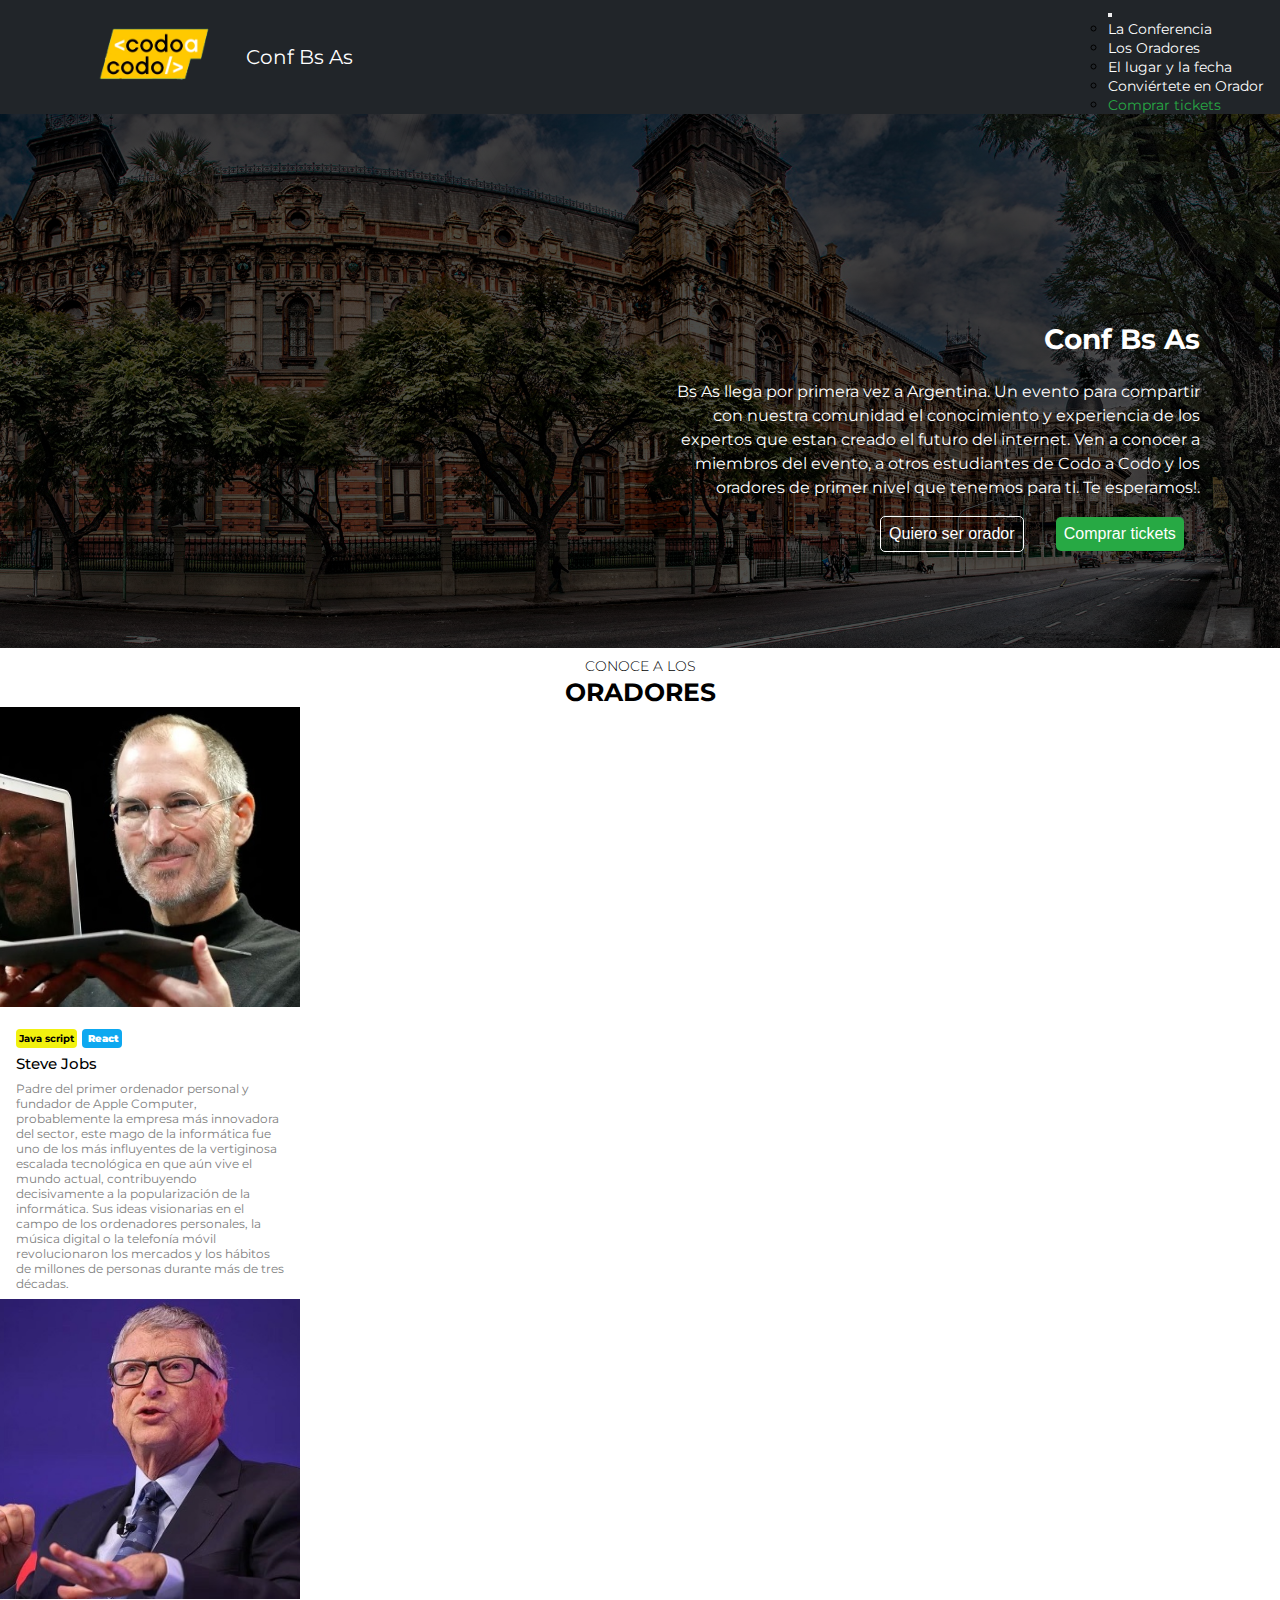
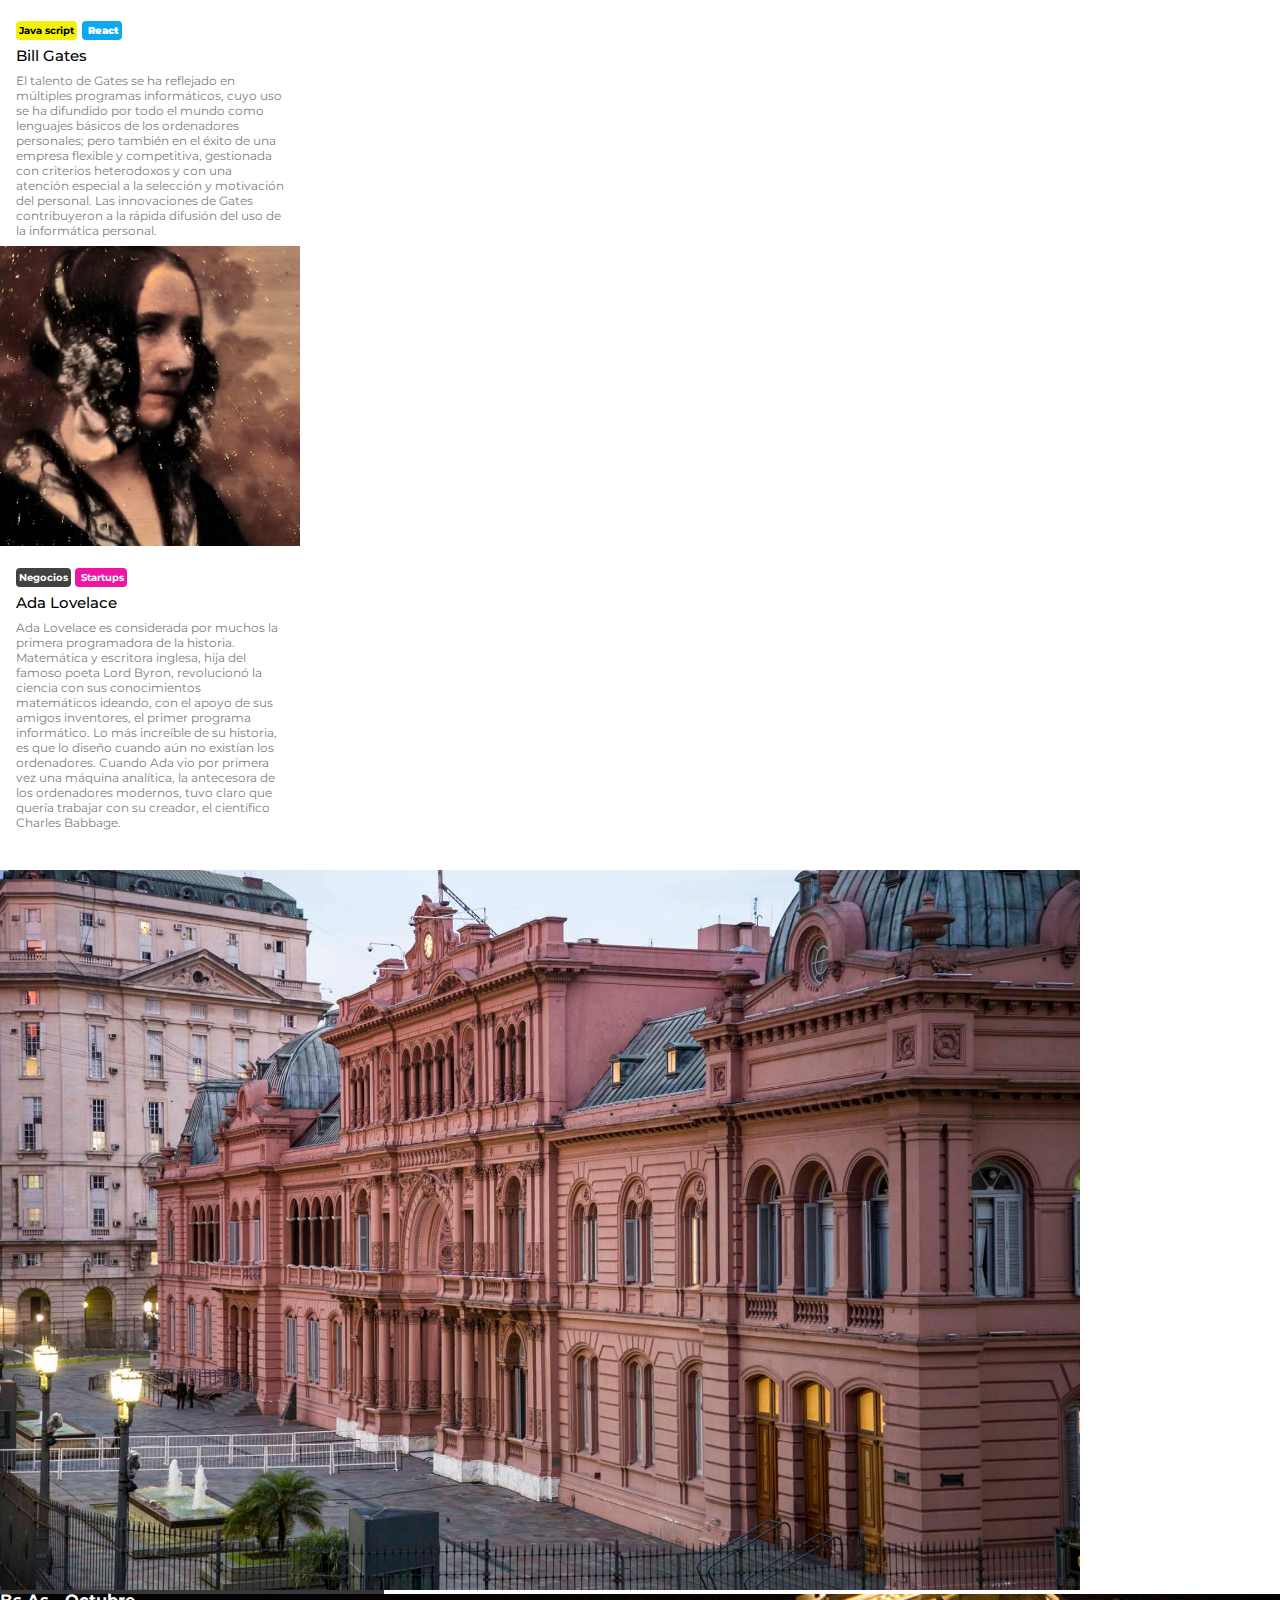
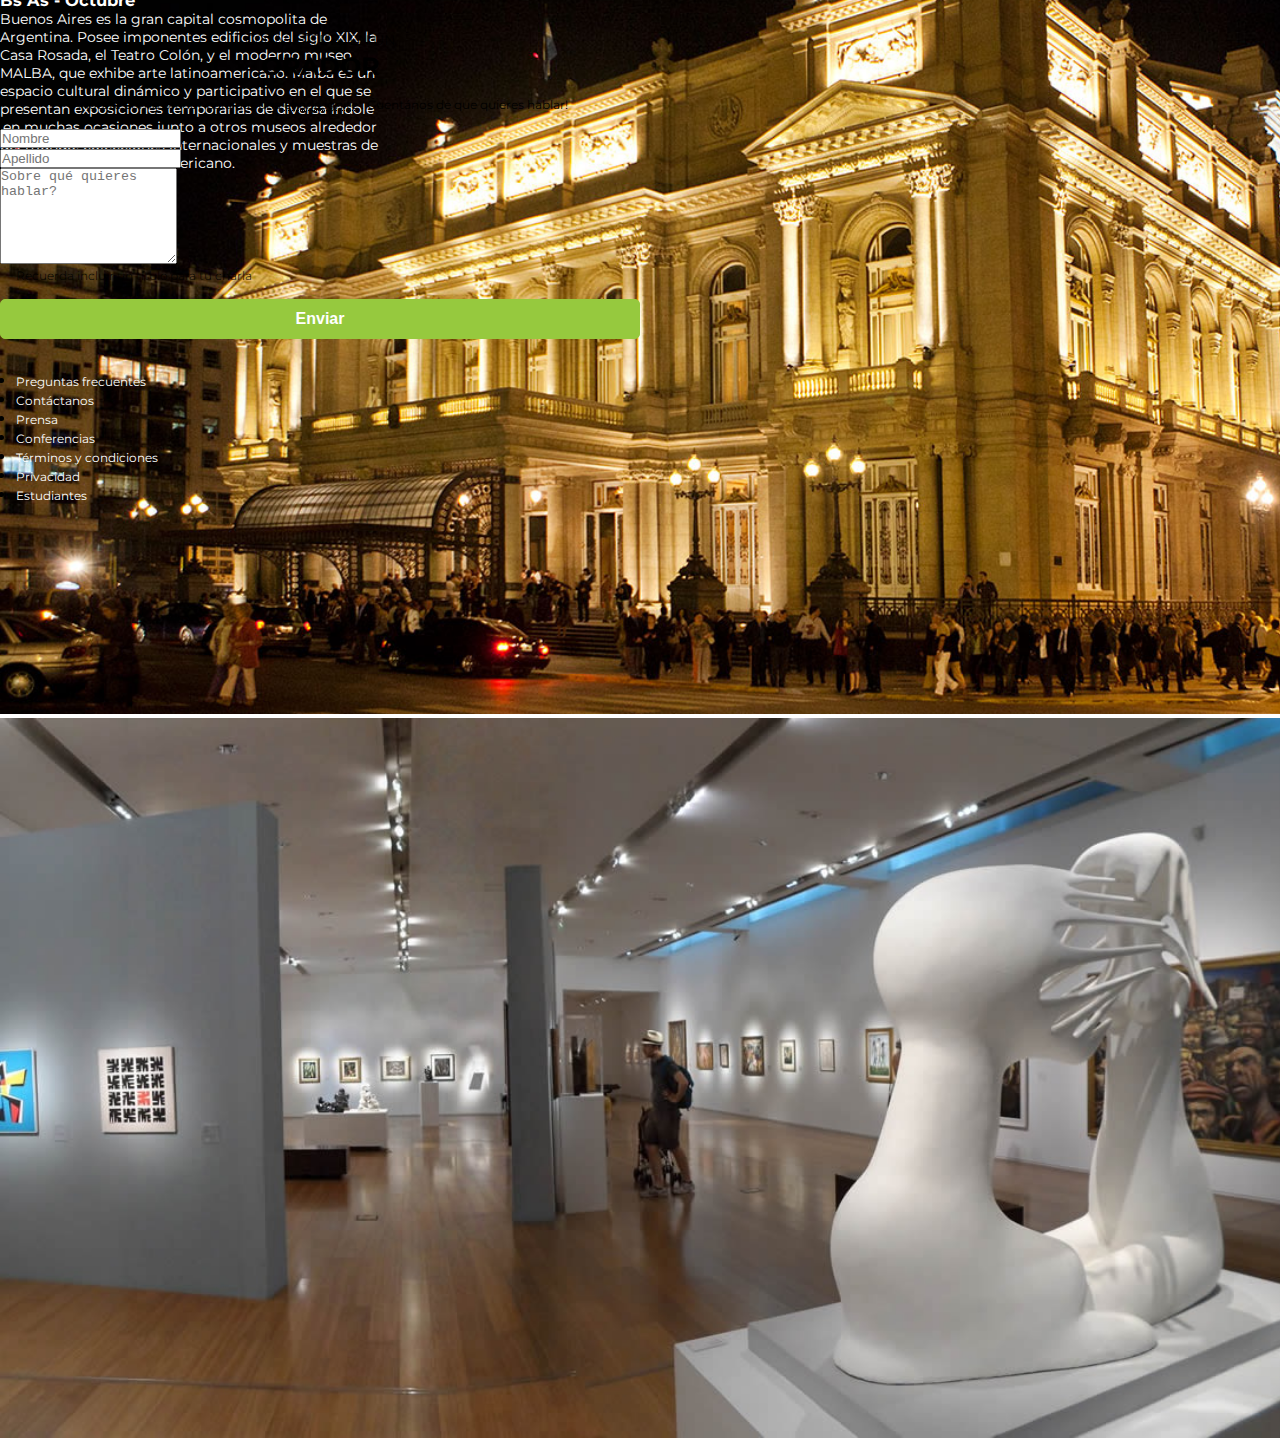
==== index.html @ 4973f59b "version 1 de proyecto java con bootstrap" ====
<!DOCTYPE html>
<html lang="en">

<head>
    <!--Este es el archivo que veo -->
    <meta charset="UTF-8">
    <meta http-equiv="X-UA-Compatible" content="IE=edge">
    <meta name="viewport" content="width=device-width, initial-scale=1.0">

    <link rel="icon" type="image/png" sizes="16x16" href="favicon.ico">
    <meta name="msapplication-TileColor" content="#ffffff">
    <meta name="theme-color" content="#ffffff">
    <link href="https://cdn.jsdelivr.net/npm/bootstrap@5.0.2/dist/css/bootstrap.min.css" rel="stylesheet"
        integrity="sha384-EVSTQN3/azprG1Anm3QDgpJLIm9Nao0Yz1ztcQTwFspd3yD65VohhpuuCOmLASjC" crossorigin="anonymous">

    <link rel="stylesheet" href="./css/estilos.css">
    <title>Document</title>
</head>

<body>
    <header class="header">
        <div class="cajaHeader">

            <div class="contenedorLogo">
                <a href="#"><img src="./assets/img/codoacodo.png" alt="logo"></a>
                <h2>Conf Bs As</h2>

            </div>
            
            <nav class="navbar navbar-expand-xl navbar-dark bg-dark mr-5 px-3">      
                <div class="container-fluid ">
            
                  <button class="navbar-toggler" type="button" data-bs-toggle="collapse" data-bs-target="#navbarSupportedContent" aria-controls="navbarSupportedContent" aria-expanded="false" aria-label="Toggle navigation">
                 <span class="navbar-toggler-icon"></span>
                  </button>
                  <div class="collapse navbar-collapse" id="navbarSupportedContent">
                    <!--<ul class="navbar-nav ms-auto mb-2 mb-lg-0">  --> 
              <ul class="navbar-nav  ms-auto">
                <ul class="navbar-nav ">
                  <li class="nav-item">
                    <a class="linkNav" href="#laConferencia">La Conferencia</a>
                  </li>
                  <li class="nav-item">
                    <a class="linkNav" href="#losOradores">Los Oradores</a>
                  </li>
                  <li class="nav-item">
                    <a class="linkNav" href="#lugarYfecha">El lugar y la fecha</a>
                  </li>
                  <li class="nav-item">
                    <a class="linkNav" href="#convierteteEnOrador">Conviértete en Orador</a>
                  </li>
                  <li class="nav-item ">
                    <a class="linkNavVerde " href="./pages/comprar_tickets.html">Comprar tickets</a>
                  </li>
                </ul>
               
            </div>
          </div>
          </nav>
        </div>

            
           
         
            <!--seccion la conferencia------------------------------------------------->
            <section id="laConferencia" class="laConfe">

                <div class="confeBsAs">

                    <h1>Conf Bs As</h1>

                    <p>Bs As llega por primera vez a Argentina. Un evento para compartir con
                        nuestra comunidad el conocimiento y experiencia de los expertos que estan creado el futuro del
                        internet. Ven a conocer a miembros del evento, a otros estudiantes de Codo a Codo y los oradores
                        de
                        primer nivel que tenemos para ti. Te esperamos!.</p>
                    <div class="confeBsAsBotones">
                        <a href="#convierteteEnOrador" class="btnOrador">Quiero ser orador</a>
                        <a href="./pages/comprar_tickets.html" class="btnTickets">Comprar tickets</a>
                    </div>

                </div>


            </section>
            <!--fin seccion la conferencia-->
    </header>
    <!--fin de la cabecera de la pagina-->

    <main>

        <!--Aca van las cards de cada orador con descripcion de cada uno-->
        <section id="losOradores" class="Oradores container">

            <h2><span class="h2conoce">CONOCE A LOS </span><br><span class="h2oradores">ORADORES</span></h2>


            <div class="contenedorGrid row justify-content-center">

                <div class="gridCard col-xl-4 col-sm-12">


                    <div class="card w-100 h-100">
                        <img src="./assets/img/steverecortado.jpg" class="card-img-top w-auto" alt="foto Steve Jobs">
                        <div class="card-body">
                            <h4><span class="java">Java script</span><span class="react"> React</span></h4>
                            <h5>Steve Jobs</h5>
                            <p>
                                Padre del primer ordenador personal y fundador de Apple Computer, probablemente la
                                empresa más
                                innovadora del sector, este mago de la informática fue uno de los más influyentes de la
                                vertiginosa escalada tecnológica en que aún vive el mundo actual, contribuyendo
                                decisivamente a
                                la popularización de la informática. Sus ideas visionarias en el campo de los
                                ordenadores
                                personales, la música digital o la telefonía móvil revolucionaron los mercados y los
                                hábitos de
                                millones de personas durante más de tres décadas.
                            </p>


                        </div>
                    </div>



                </div>


                <div class="gridCard col-xl-4 col-sm-12">

                    <div class="card w-100 h-100">
                        <img src="./assets/img/billrecortado.jpg" class="card-img-top w-auto" alt="Foto Bill Gates">
                        <div class="card-body">
                            <h4><span class="java">Java script</span><span class="react"> React</span></h4>

                            <h5>Bill Gates</h5>
                            <p>El talento de Gates se ha reflejado en múltiples programas informáticos, cuyo uso se ha
                                difundido
                                por todo el mundo como lenguajes básicos de los ordenadores personales; pero también en
                                el éxito
                                de una empresa flexible y competitiva, gestionada con criterios heterodoxos y con una
                                atención
                                especial a la selección y motivación del personal. Las innovaciones de Gates
                                contribuyeron a la
                                rápida difusión del uso de la informática personal.</p>

                        </div>
                    </div>
                </div>

                <div class="gridCard col-xl-4 col-sm-12">
                    <div class="card w-100 h-100">
                        <img src="./assets/img/adarecortada.jpg" class="card-img-top w-auto" alt="foto de Ada Lovelace">
                        <div class="card-body">
                            <h4><span class="negocios">Negocios</span><span class="start"> Startups</span></h4>
                            <h5>Ada Lovelace</h5>
                            <p>Ada Lovelace es considerada por muchos la primera programadora de la historia. Matemática
                                y
                                escritora inglesa, hija del famoso poeta Lord Byron, revolucionó la ciencia con sus
                                conocimientos matemáticos ideando, con el apoyo de sus amigos inventores, el primer
                                programa
                                informático. Lo más increíble de su historia, es que lo diseño cuando aún no existían
                                los
                                ordenadores.
                                Cuando Ada vio por primera vez una máquina analítica, la antecesora de los ordenadores
                                modernos,
                                tuvo claro que quería trabajar con su creador, el científico Charles Babbage.</p>
                        </div>
                    </div>
                </div>



            </div>

        </section>
        <!--Aca imagen y texto a la derecha-->

        <section id="lugarYfecha" class="lugarYfecha container-fluid">

            <div class="row">

                <div class="col-sm-12 col-xl-6 columnaIzquierda">
                  
                    <div id="carouselExampleSlidesOnly" class="carousel slide" data-bs-ride="carousel">
                        <div class="carousel-inner">
                          <div class="carousel-item active">
                            <img src="/assets/img/casarosada.jpg" class="d-block w-100" alt="...">
                          </div>
                          <div class="carousel-item">
                            <img src="/assets/img/teatrocolon.jpg" class="d-block w-100" alt="...">
                          </div>
                          <div class="carousel-item">
                            <img src="/assets/img/malbarecortado.jpg" class="d-block w-100" alt="...">
                          </div>
                        </div>
                      </div>
                  
                  
                  
                  
                  
                  
                  
                  
                  
                  
                  
                  
                  
                  
                  
                  
                  
                  
                    <!--aca va la imagen en el css-->
                </div>
                <div class="col-sm-12 col-xl-6  columnaDerecha">
                    <h3> Bs As - Octubre</h3>

                    <p>Buenos Aires es la gran capital cosmopolita de Argentina. Posee imponentes edificios del siglo
                        XIX, la Casa Rosada, el Teatro Colón, y el moderno museo MALBA, que exhibe arte latinoamericano.
                        Malba es un
                        espacio cultural dinámico y participativo en el que se presentan exposiciones temporarias de
                        diversa índole ,en muchas ocasiones junto a otros museos alrededor del mundo, colecciones
                        internacionales y muestras de arte argentino y latinoamericano.
                    </p>
                    <a href="" class="btnconoceMas">Conoce más</a>
                </div>

            </div>
        </section>

        <!--seccion de formulario para completar-->
        <section id="convierteteEnOrador" class="formulario1 container">

            <h2><span class="h2conoce">CONVIERTETE EN UN </span> <br><span class="h2oradores"> ORADOR</span></h2>
            <p class="formPrf">Anótate como orador para dar una <span class="dots">charla ignite</span> . Cuentános de
                que quieres hablar!</p>
            <form action="" autocomplete="on">
                <div class="row g-3">
                    <div class="col-md-6 col-12">
                        <input type="text" class="form-control" placeholder="Nombre" required>
                    </div>
                    <div class="col">
                        <input type="text" class="form-control" placeholder="Apellido" required>
                    </div>
                </div>

                <textarea name="" id="" class="textArea form-control col-12 mt-1"
                    placeholder="Sobre qué quieres hablar?" required></textarea>
                </div>



                <p class="pCharla">Recuerda incluir un título para tu charla</p>

                <input type="submit" class="btnVerde" value="Enviar">

            </form>

        </section>
    </main>
    <!------------- footer con bootstrap ok controlado-->


    <footer>
        <nav class="navFooter container-fluid">
            <ul class="row list-unstyled align-items-center mx-auto ">

                <li class="col-sm-12 col-xl-2 d-block"><a class="linkNavFooter" href="">Preguntas frecuentes</a></li>
                <li class="col-sm-12 col-xl-2"><a class="linkNavFooter" href="">Contáctanos</a></li>
                <li class="col-sm-12 col-xl-1"><a class="linkNavFooter" href="">Prensa</a></li>
                <li class="col-sm-12 col-xl-2"><a class="linkNavFooter" href="">Conferencias</a></li>
                <li class="col-sm-12 col-xl-2 d-block"><a class="linkNavFooter " href="">Términos y condiciones</a></li>
                <li class="col-sm-12 col-xl-2"><a class="linkNavFooter" href="">Privacidad</a></li>
                <li class="col-sm-12 col-xl-1"><a class="linkNavFooter" href="">Estudiantes</a></li>

            </ul>

        </nav>
    </footer>
    <!---------------fin footer con bootstrap -->

    <script src="https://cdn.jsdelivr.net/npm/bootstrap@5.0.2/dist/js/bootstrap.bundle.min.js"
        integrity="sha384-MrcW6ZMFYlzcLA8Nl+NtUVF0sA7MsXsP1UyJoMp4YLEuNSfAP+JcXn/tWtIaxVXM" crossorigin="anonymous">
    </script>

</body>

</html>
---- css/estilos.css ----
/*este es el ultimo css que esta revisado ok*/


@import url('https://fonts.googleapis.com/css2?family=Alkatra:wght@400;500&family=Nunito:wght@200;300;400;500;700&display=swap');

/*como colocar una fuente descargada*/
@font-face {
  font-family: 'Montserrat';
  src: url("../assets/font/Montserrat-VariableFont_wght.ttf");
}

* {
  margin: 0;
  padding: 0;
  box-sizing: border-box;
}

/*estilo de fonts para todo el boby*/
body {
  font-family: 'Montserrat', sans-serif;

}

/*estilo de font para todos los h*/
h1,
h2,
h3,
h4,
h5,
h6 {
  font-family: 'Montserrat', cursive;
}

/*tamaño para el header  padre de cajaheader y de la section  laConfe*/
.header {
  width: 100%;
  height: 100%;


}

/* Primer hijo de header --> CajaHeader es el padre de contenedorLogo img a  h2 y menu de navegacion*/
.cajaHeader {

  position: sticky;
  /*para que quede fijado en la parte superior de la pantalla*/
  top: 0;
  z-index: 99;
  width: 100%;
  /*su ancho */
  height: 15%;
  /*su alto*/
  background-color: #212529;
  /*
  background-color: rgba(53, 58, 64, 1);*/
  /*su color de fondo*/
  display: flex;
  /*para que sea un contenedor flexible*/
  flex-direction: row;
  /*para que coloque sus hijos en fila*/
  justify-content: space-between;
  /*para que los dos contenedores hijos esten separados entre ellos*/


}

/*Este contenedor es hijo de header y contiene el logo y el h2*/
.contenedorLogo {

  width: 30%;
  /*cocupa el 30% de su padre header en ancho*/
  display: flex;
  /* es un contenedor flexible para contener a sus dos hijos img h2 y es flex row*/
  align-items: center;
  /*para centrar los elementos */
  padding-left: 5rem;
  /*para que tenga un padding izquierdo de 5 rem y no se pegue a la izquierda */
}

.contenedorLogo img {
  width: 150px;
  /*ancho que ocupa el logo*/
  object-fit: cover;
  /*para mantener la imagen proporcionada y que se ajuste sin deformarse*/
}

/* estilado titulo h2 a lado del logo*/
.contenedorLogo h2 {
  font-size: 20px;
  font-weight: 400;
  color: white;
  margin-left: 1rem;

}

/* Navegacion es padre de listaNav*/
.navegacion {
  display: flex;
  /*padre flexible*/
  width: 60%;
  /*ancho que ocupara de header*/


}

/*EStilado para el menu de navegacion*/
.listaNav {
  width: 100%;
  /*ancho que ocupara de su padre navegacion*/
  display: flex;
  /*es un contenedor flexible*/
  align-items: center;
  /*para centrar verticalmente */
  justify-content: space-around;
  /*para espaciar cada <a> */
  list-style: none;
  /*que no tenga estilo cada item */
  padding-right: 5rem;
  /*para tener espacio desde la derecha de la pantalla*/
}

/*estilado para las <a>*/
.linkNav {
  font-size: 14px;
  text-decoration: none;
  color: white;
  margin-right: 1rem;

}

/* a verde del menu de navegacion last-child*/
.linkNavVerde {
  font-size: 14px;
  text-decoration: none;
  color: #27a844;
}


/* Segundo hijo del header--> section laConfe con h1 parrafo y dos botones (quiero ser orador) y comprar tickets*/
.laConfe {
  height: 90%;
  /*para oscurecer la imagen de fondo utilizamos linear-gradient*/
  background-image: linear-gradient(rgba(0, 0, 0, 0.7), rgba(0, 0, 0, 0.7)),
    url("../assets/img/ba1.jpg");
  background-size: cover;
  background-position: center;
  background-repeat: no-repeat;
  display: flex;
  align-items: center;
  justify-content: flex-end;


}


/*confeBsAs padre de confeBsAs parrafoconferencia y bnt orador , comprar tickets*/
.confeBsAs {
  width: 55%;
  height: 100%;
  display: flex;
  flex-direction: column;
  /* para que los hijos se muestren uno debajo del otro(h1,p y botones)*/
  justify-content: flex-end;
  /*para que se justifiquen al extremo derecho del contenedor*/

  color: white;
  padding: 5rem;
  margin-top: 8rem;

}

/*estilado h1 hijo de confeBsAs*/
.confeBsAs h1 {

  text-align: right;
  font-weight: bold;
  font-size: 28px;
  margin-bottom: 1.5rem;

}

/*estilado parrafo hijo de confeBsAs*/
.confeBsAs p {

  font-size: 12px;
  line-height: 1.5;
  text-align: right;
  font-size: 16px;

}

/*caja botones para ayudar a posicionar los 2 botones con flex*/
.confeBsAsBotones {

  display: flex;
  align-items: center;
  justify-content: right;


}

/*estilado boton queres ser orador*/
.btnOrador {
  border: 1px solid white;
  color: white;

  padding: 1.5%;
  background-color: transparent;
  font-family: "Roboto mono", sans-serif;
  text-align: center;
  text-decoration: none;
  border-radius: 5px;
  font-size: 16px;
  margin: 1rem;


}

/*estilado boton comprar ticket*/
.btnTickets {

  padding: 1.5%;
  color: white;
  background-color: #27a944;
  font-family: "Roboto mono", sans-serif;
  text-align: center;
  text-decoration: none;
  border-radius: 5px;
  font-size: 16px;
  margin: 1rem;


}

/* contenedor padre Oradores Secccion de Oradores con las tres cards
    hijos-->  h2 y contenedorGrid  */
.Oradores {
  align-items: center;
  justify-content: center;

}

.Oradores h2 {
  text-align: center;
}

.h2conoce {
  font-size: 14px;
  font-weight: 300;
  color: black;
  text-align: center;

}

.h2oradores {

  font-size: 25px;
  color: black;
  text-align: center;
}

/* estilado para contenedor de las 3 cards */
.contenedorGrid {

  height: auto;
  margin: 0 auto;
  gap: 10px;
  padding-bottom: 2rem;

}

/*estilado para contenedor de de cada card , padre de img h4 h3  java reac negocios startup*/
.gridCard {
  width: 300px;

}

.gridCard img {


  width: 300px;
  height: 300px;

  object-fit: cover;

}

.gridCard h4 {

  margin-top: 1rem;
}

.gridCard h5 {
  font-weight: 500;
  font-size: 15px;
  margin-left: 1rem;
  padding-top: 0.5rem;


}

.gridCard p {
  margin: 0.5rem 1rem;
  color: grey;
  font-size: 12px;


}

/*estilado card titulo java*/

.java {

  font-size: 10px;
  background-color: rgb(241, 241, 15);
  text-align: center;
  border-radius: 4px;
  margin-left: 1rem;
  padding: 1%;

}

/*estilado card titulo React*/
.react {

  font-size: 10px;
  font-weight: bolder;
  color: white;
  background-color: rgb(13, 168, 240);
  text-align: center;
  border-radius: 4px;
  margin-left: 5px;
  padding: 1%;

}

/*estilado card titulo Negocios*/
.negocios {
  font-size: 10px;
  background-color: rgb(66, 66, 63);
  text-align: center;
  color: white;
  border-radius: 4px;
  margin-left: 1rem;
  padding: 1%;

}

/*estilado card titulo Startup*/
.start {
  font-size: 10px;
  background-color: rgb(240, 20, 166);
  text-align: center;
  color: white;
  border-radius: 4px;
  margin-left: 4px;
  padding: 1%;
}


/*ESTILADO CSS BOOSTRAP HECHO EN CLASE*/
/*columna izquierda imagen */

.lugarYfecha {
  width: 100%;
  height: 80vh;
  margin-bottom: 1rem;
}

.columnaIzquierda {
  width: 70%;
  height: 80vh;
  background-color: rgb(55, 55, 59);
}

.carousel-item img {
  height: 80vh;
  object-fit: cover;
}

/*columna derecha titulo parrafo y boton conoce mas*/
.columnaDerecha {
  width:30% ;
  height: 80vh;
  background-color: rgb(55, 55, 59);
  color: white;
  font-size: 14px;

}

.btnconoceMas {
  border: 0.5px solid white;
  padding: 1%;
  background-color: transparent;
  font-family: "Roboto mono", sans-serif;
  color: white;
  text-align: right;
  text-decoration: none;
  border-radius: 5px;
  font-size: 14px;
  margin-top: 1rem;
  margin-bottom: 1rem;

}

/*-------------------------Estilado seccion formulario de inscripcion para ser Orador*/
.formulario1 {
  width: 50%;
  height: auto;




}

.formulario1 h2 {
  /*estilo  para el titulo h2*/
  margin-top: 2rem;
  text-align: center;
}

.formPrf {
  /*clase del titulo*/
  margin-top: 1rem;
  margin-bottom: 1rem;
  text-align: center;
  font-size: 12px;
}

.dots {
  /*clase para los puntos */
  text-decoration: underline;
  text-decoration-style: dotted;
}

.textArea {
  height: 6rem;

}




.pCharla {
  font-size: 12px;
  font-weight: 300;
  text-align: left;
  margin-left: 1rem;
  margin-bottom: 1rem;
}

.btnVerde {
  width: 100%;
  height: 2.5rem;
  background-color: #96C93E;
  border: 1px solid #96C93E;
  border-radius: 5px;
  padding: 10px;
  color: white;
  border-radius: 5px;
  font-weight: bold;
  font-size: 1rem;
  cursor: pointer;
  margin-bottom: 1rem;

}


/*-----------------Estilados para footer ------------*************/
.navFooter {

  background: linear-gradient(to right, #1d3947, #1d4962, #1e5372);
  width: 100%;
  padding: 1rem;

}

.navFooter ul {
  width: 60%;
}

.linkNavFooter {
  text-decoration: none;
  color: white;
   font-size: 12px;

}


/*----------------------------FIN CSS PARA DESKTOP-----------------------------*/

/*------------------------------- Estilado pantallas menor a 319px NO MUESTRA NADA*/
@media screen and (max-width:319px) {
  * {
    display: none;
  }
}



/*--------------- ESTILADOS PARA CELULARES  hasta 768px---------------------*/

@media screen and (min-width:320px) and (max-width:768px) {


  .cajaHeader {
    position: unset;
    height: 3%;
    display: flex;
    flex-direction: column;
    justify-content: center;

  }

  .contenedorLogo {

    width: 100%;
    /*
    padding: 2rem;*/
    padding:0;
    margin:0;
    align-items: center;
    justify-content: center;
    /*border-bottom: 2px solid white;*/

  }

  .contenedorLogo h2 {
    margin: 0;
    padding: 0;

  }

  .laConfe {
    max-width: 100%;
    height: 100vh;
    background-size: cover;
    /*para oscurecer la imagen de fondo utilizamos linear-gradient*/
    background-image: linear-gradient(rgba(0, 0, 0, 0.6), rgba(0, 0, 0, 0.4)),
      url("../assets/img/puentedelamujer.jpg");
    border-top: 1px solid white;
    display: flex;
    justify-content: center;
    align-items: center;
  }


  .confeBsAs {
    width: 90%;
    margin: 0;
    display: flex;
    flex-direction: column;
    justify-content: center;
    padding: 0;


  }

  .confeBsAs h1 {
    text-align: center;
    padding: 0;

  }

  .confeBsAs p {
    padding: 0.5rem;
    text-align: center;
    line-height: 1.5;
    font-size: 12px;

  }

  .confeBsAsBotones {
    justify-content: space-around;

  }

  .btnOrador {
    margin: 0;
  }

  .btnTickets {
    margin: 0;
  }


  /*--------------------estilado de section lugay y fecha para celular------*/

  .lugarYfecha {
    height: 100vh;
    position: relative;
  }
    .carousel-item img {
      height: 100vh;
      object-fit: cover;
    }

    .columnaIzquierda {
      width: 100%;
      height: 100vh;
      position: absolute;
      top: 50%;
      left: 50%;
      transform: translate(-50%, -50%);
      
    }

    .columnaDerecha {
      width: 100%;
      height: 100vh;
      position: absolute;
      background-color: transparent;
      top: 50%;
      left: 50%;
      transform: translate(-50%, -50%);
      background: rgba(83, 74, 74, 0.73);
      background: linear-gradient(90deg, rgba(83, 74, 74, 0.73) 0%, rgba(37, 35, 35, 0.52) 80%);
      background: -webkit-linear-gradient(90deg, rgba(83, 74, 74, 0.73) 0%, rgba(37, 35, 35, 0.52) 80%);
      background: -moz-linear-gradient(90deg, rgba(83, 74, 74, 0.73) 0%, rgba(37, 35, 35, 0.52) 80%);
      font-size: 14px;
    }

   
    .formulario1 {
      margin-top: 1rem;
      width: 90%;
      /*width: 70%;*/
      height: auto;
      margin: 0 auto;
      margin-bottom: 2rem;
      text-align: center;


    }
    .navFooter ul {
      text-align: center;
      font-size:14px;
    }

  }

  /*************************************************************************************/
  /*---------------------EStilado para dispositivos tipo tablets----------------------*/
  @media screen and (min-width : 769px)and (max-width :1199px) {


    .cajaHeader {
      width: 100%;
      position: unset;
      max-height: 8%;
      display: flex;
      flex-direction: column;
      justify-content: center;

    }

    .contenedorLogo {

      width: 100%;
      align-items: center;
      justify-content: center;
      padding: 0;


    }

    .contenedorLogo h2 {
      padding: 0;
      margin: 0;
    }


    .laConfe {
      width: 100%;
      height: 90vh;
      background-size: cover;
      /*para oscurecer la imagen de fondo utilizamos linear-gradient*/
      background-image: linear-gradient(rgba(0, 0, 0, 0.6), rgba(0, 0, 0, 0.4)),
        url("../assets/img/puentedelamujer.jpg");
      display: flex;
      align-items: center;

    }

    .confeBsAs {
      width: 80%;
      display: flex;
      justify-content: flex-end;
      margin-right: 1.5rem;


    }

    .confeBsAs h1 {
      padding: 0;

    }

    .confeBsAs p {
      line-height: 1.5;
      font-size: 12px;

    }

    .botones {
      display: flex;
      flex-direction: row;
      margin-bottom: 1rem;
    }

    .btnOrador {
      margin-right: 0.5rem;
    }

    .btnTickets {
      margin-left: o.5rem;
    }

    /*-------------------Estilado Lugar y fecha para tablets----------*/
    .lugarYfecha {
      height: 100vh;
      position: relative;
    }

    .carousel-item img {
      height: 100vh;
      object-fit: cover;
    }

    .columnaIzquierda {
      width: 100%;
      height: 100vh;
      position: absolute;
      top: 50%;
      left: 50%;
      transform: translate(-50%, -50%);
      

    }

    .columnaDerecha {
      width: 100%;
      height: 100vh;
      position: absolute;
      background-color: transparent;
      top: 50%;
      left: 50%;
      transform: translate(-50%, -50%);
       
      background: rgba(83, 74, 74, 0.73);
      background: linear-gradient(90deg, rgba(83, 74, 74, 0.73) 0%, rgba(37, 35, 35, 0.52) 80%);
      background: -webkit-linear-gradient(90deg, rgba(83, 74, 74, 0.73) 0%, rgba(37, 35, 35, 0.52) 80%);
      background: -moz-linear-gradient(90deg, rgba(83, 74, 74, 0.73) 0%, rgba(37, 35, 35, 0.52) 80%);

      font-size: 16px;
    }

    /*------------------EStilado para formulario para tablet----------------------*/

    .formulario1 {
      margin-top: 1rem;
      width: 70%;
      height: auto;
      margin: 0 auto;
      margin-bottom: 2rem;
      text-align: center;

    }
    .navFooter ul {
     text-align: center;
     font-size:14px;
     
    }

  }
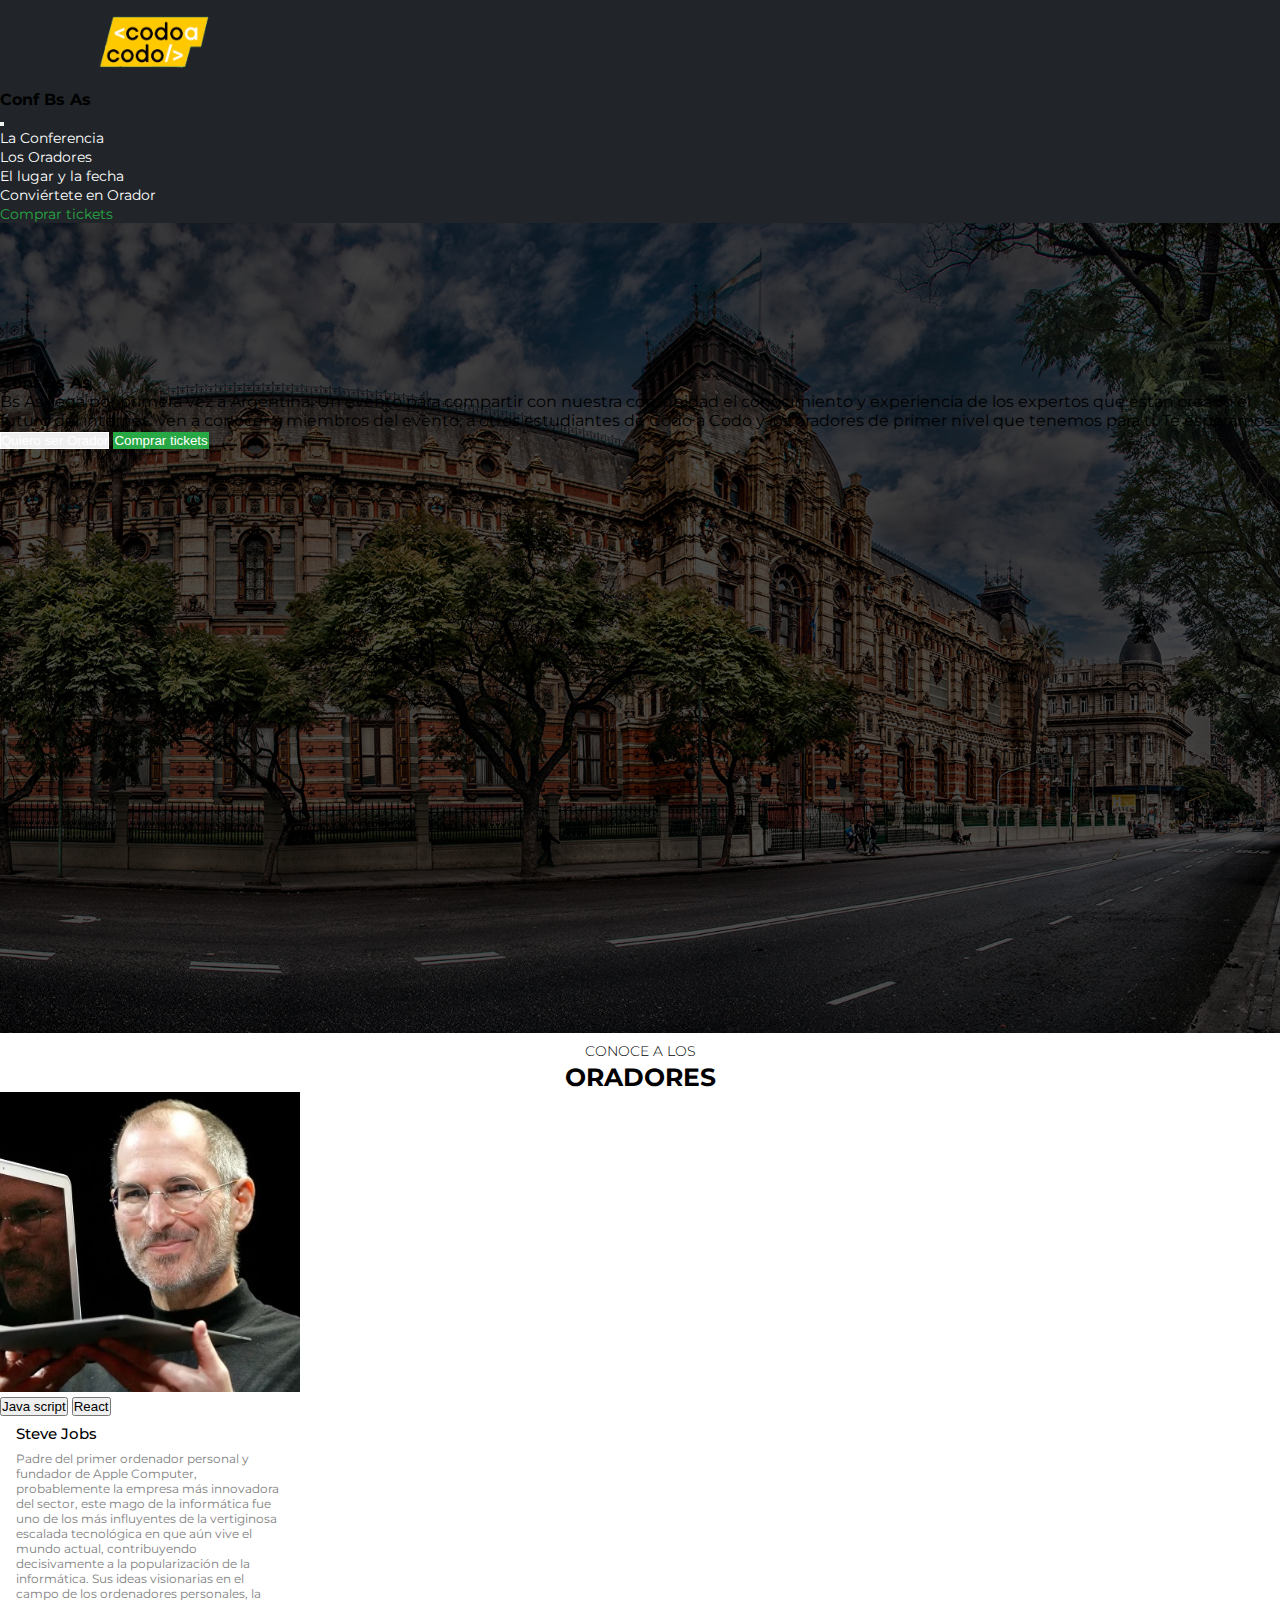
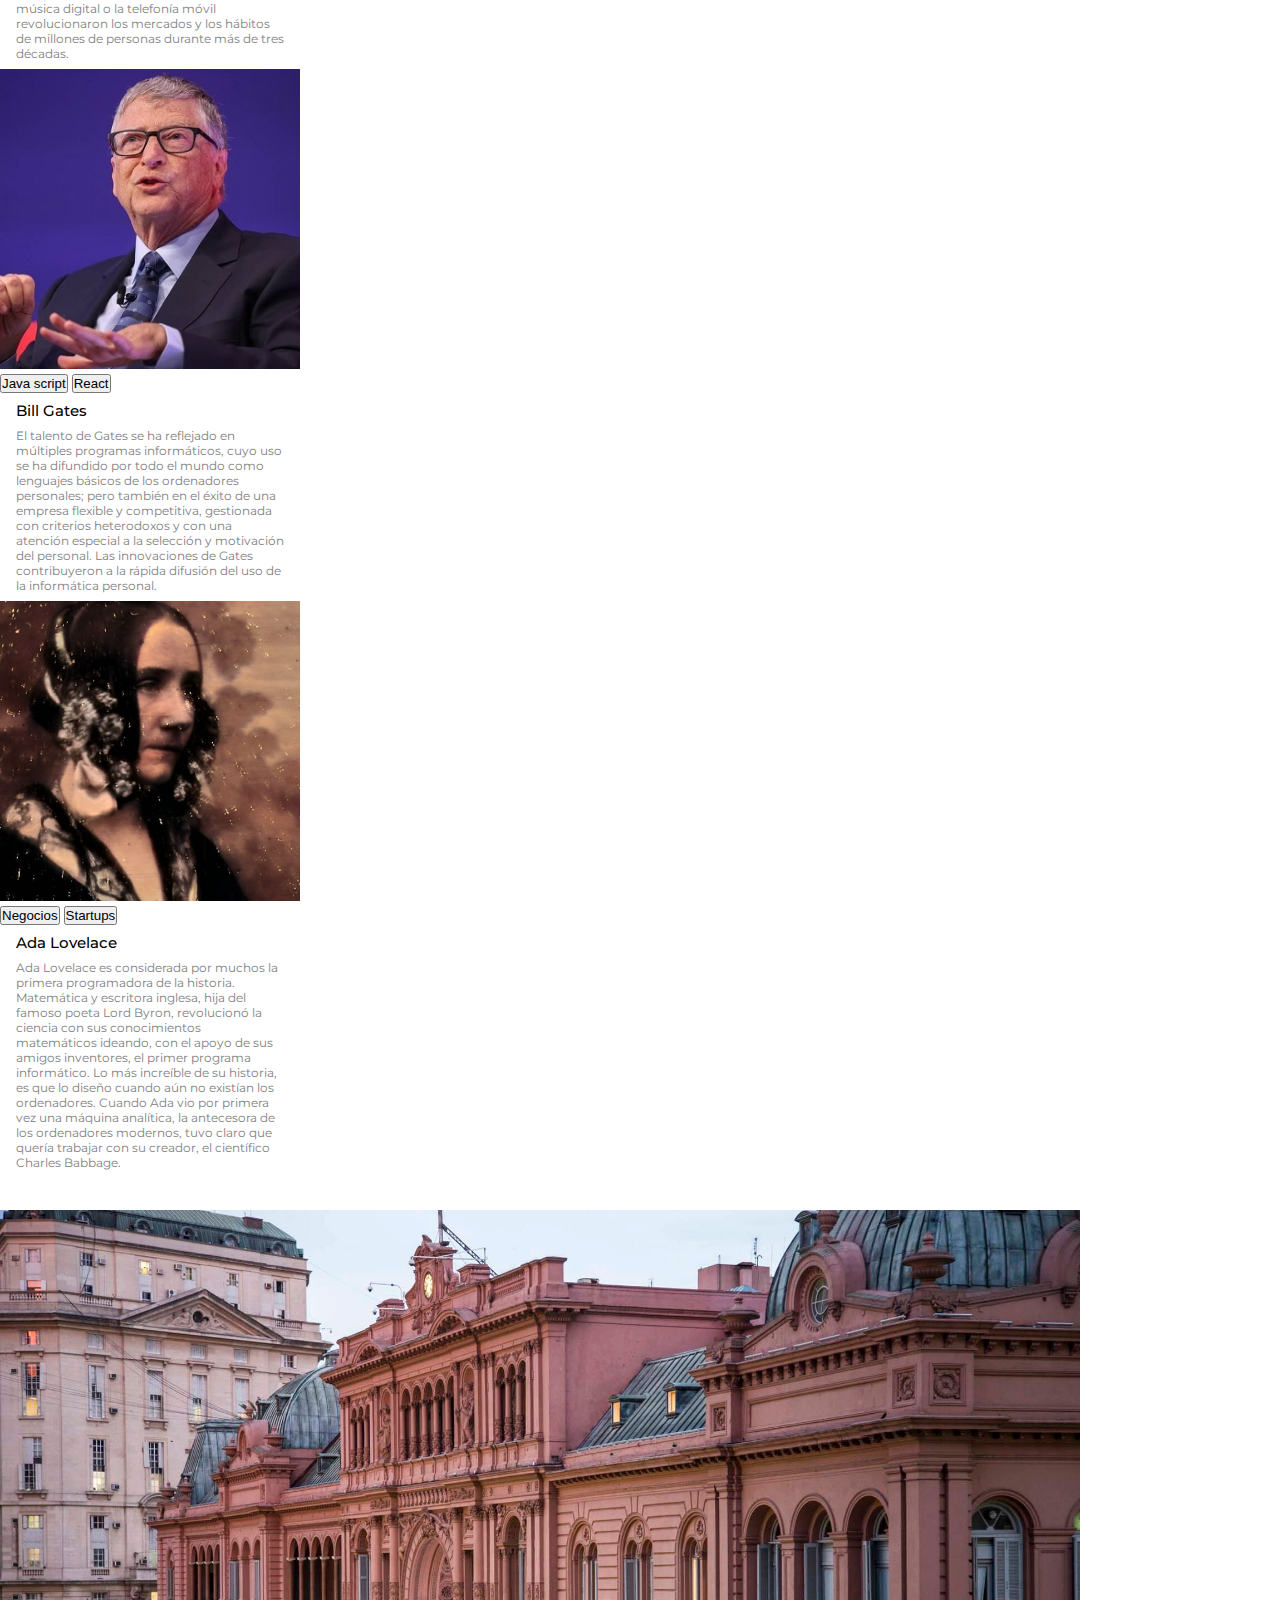
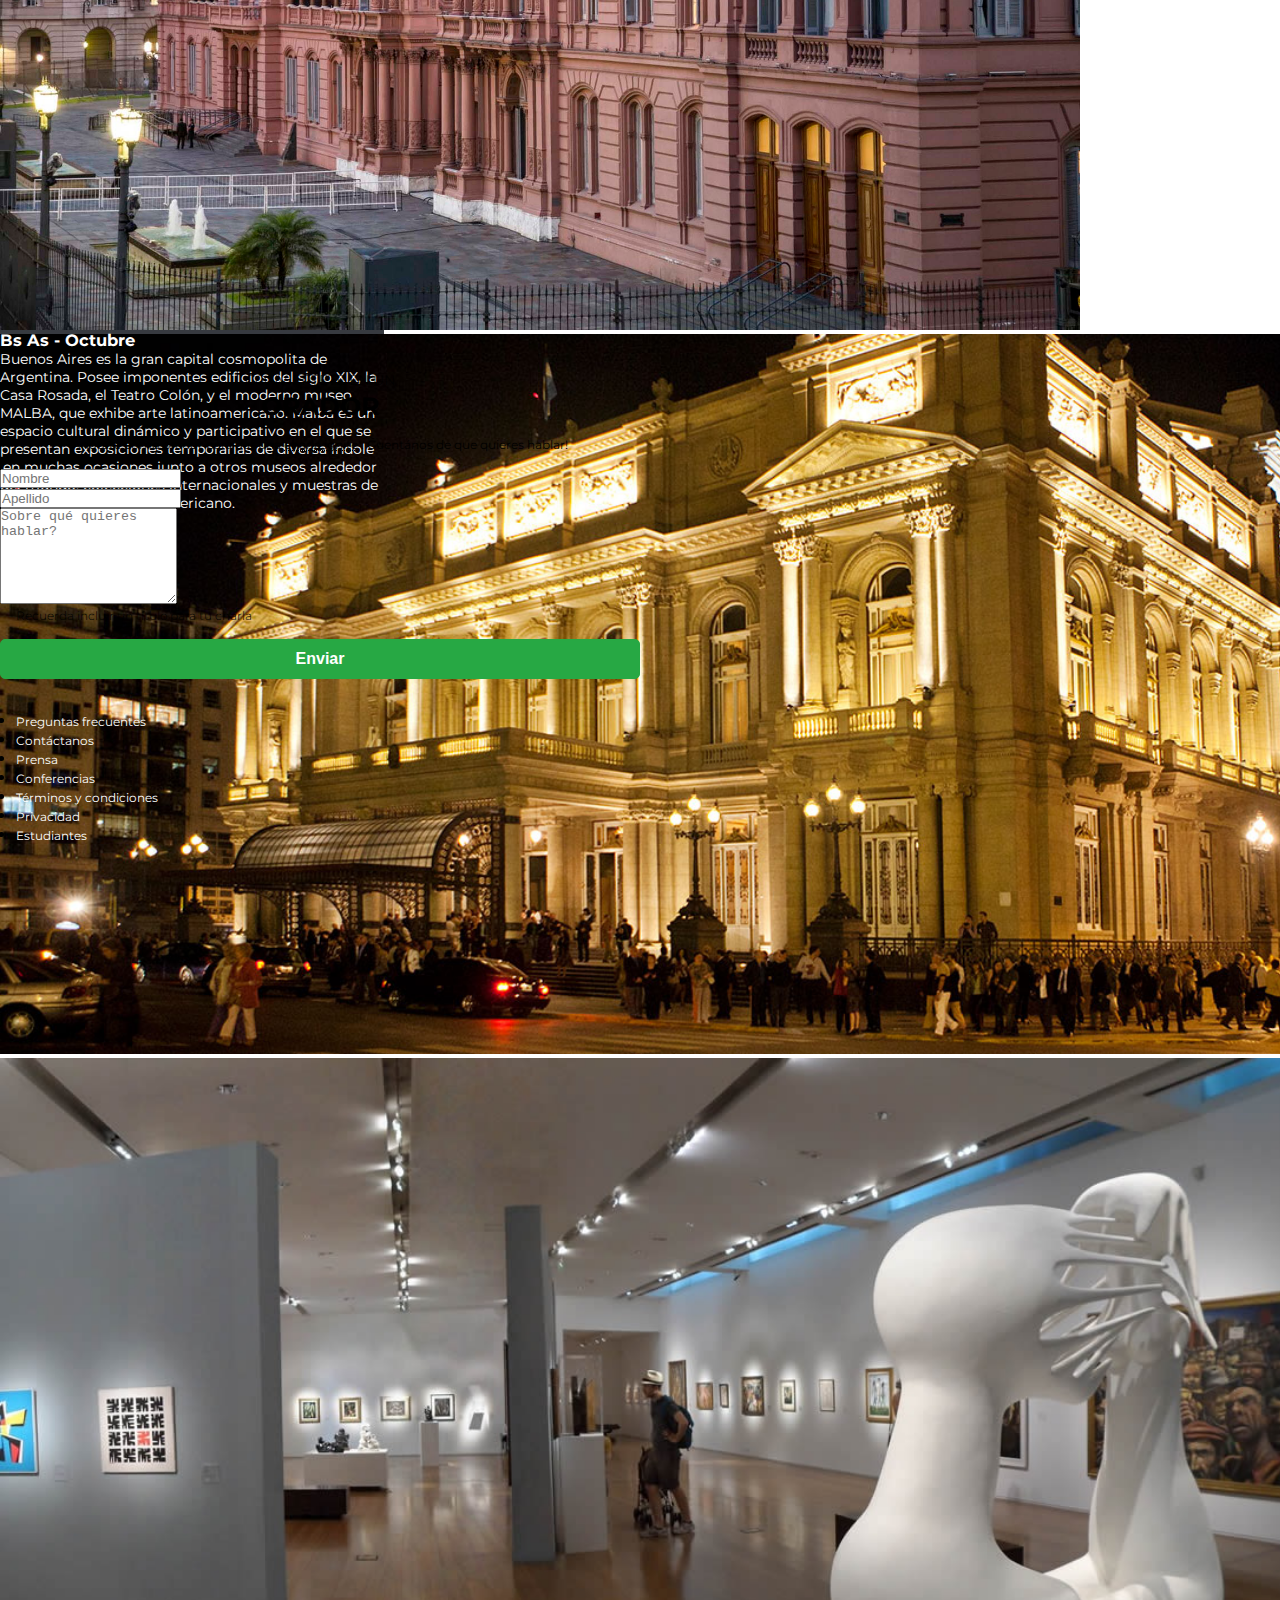
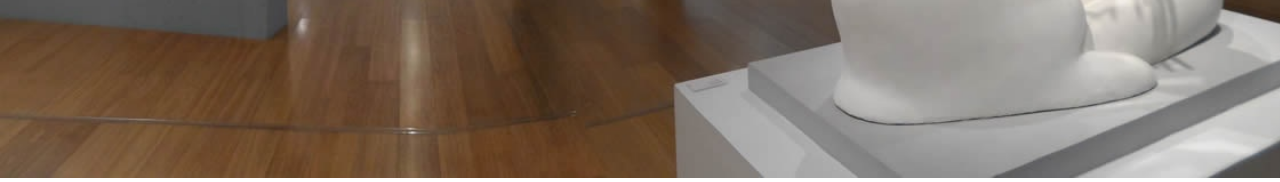
==== commit bab14229: "proyecto con bootstrap agregue botones y seccion La Conferencia se corrigio" ====
--- a/index.html
+++ b/index.html
@@ -18,72 +18,86 @@
 </head>
 
 <body>
+
     <header class="header">
-        <div class="cajaHeader">
-
-            <div class="contenedorLogo">
-                <a href="#"><img src="./assets/img/codoacodo.png" alt="logo"></a>
-                <h2>Conf Bs As</h2>
-
-            </div>
-            
-            <nav class="navbar navbar-expand-xl navbar-dark bg-dark mr-5 px-3">      
-                <div class="container-fluid ">
-            
-                  <button class="navbar-toggler" type="button" data-bs-toggle="collapse" data-bs-target="#navbarSupportedContent" aria-controls="navbarSupportedContent" aria-expanded="false" aria-label="Toggle navigation">
-                 <span class="navbar-toggler-icon"></span>
-                  </button>
-                  <div class="collapse navbar-collapse" id="navbarSupportedContent">
-                    <!--<ul class="navbar-nav ms-auto mb-2 mb-lg-0">  --> 
-              <ul class="navbar-nav  ms-auto">
-                <ul class="navbar-nav ">
-                  <li class="nav-item">
-                    <a class="linkNav" href="#laConferencia">La Conferencia</a>
-                  </li>
-                  <li class="nav-item">
-                    <a class="linkNav" href="#losOradores">Los Oradores</a>
-                  </li>
-                  <li class="nav-item">
-                    <a class="linkNav" href="#lugarYfecha">El lugar y la fecha</a>
-                  </li>
-                  <li class="nav-item">
-                    <a class="linkNav" href="#convierteteEnOrador">Conviértete en Orador</a>
-                  </li>
-                  <li class="nav-item ">
-                    <a class="linkNavVerde " href="./pages/comprar_tickets.html">Comprar tickets</a>
-                  </li>
-                </ul>
-               
-            </div>
-          </div>
-          </nav>
+
+        <div class="cajaHeader container-fluid">
+            <div class="row d-flex align-items-center">
+                <div class="col-xl-2 text-right col-12 text-center">
+                    <a href="#"><img src="./assets/img/codoacodo.png" class="imagenHeader" alt="logo"></a>
+                </div>
+                <div class="col-xl-2  col-12 text-center">
+                    <h4 class="text-white">Conf Bs As</h4>
+                </div>
+                <div class="col-xl-8 col-12 ">
+
+
+                    <nav class="navbar navbar-expand-xl navbar-dark bg-dark ">
+                        <div class="container-fluid ">
+                            <button class="navbar-toggler " type="button" data-bs-toggle="collapse"
+                                data-bs-target="#navbarSupportedContent" aria-controls="navbarSupportedContent"
+                                aria-expanded="false" aria-label="Toggle navigation">
+                                <span class="navbar-toggler-icon"></span>
+                            </button>
+                            <div class="collapse navbar-collapse ms-auto" id="navbarSupportedContent">
+
+                                <ul class="navbar-nav ">
+                                    <li class="nav-item">
+                                        <a class="linkNav" href="#laConferencia">La Conferencia</a>
+                                    </li>
+                                    <li class="nav-item">
+                                        <a class="linkNav" href="#losOradores">Los Oradores</a>
+                                    </li>
+                                    <li class="nav-item">
+                                        <a class="linkNav" href="#lugarYfecha">El lugar y la fecha</a>
+                                    </li>
+                                    <li class="nav-item">
+                                        <a class="linkNav" href="#convierteteEnOrador">Conviértete en Orador</a>
+                                    </li>
+                                    <li class="nav-item ">
+                                        <a class="linkNavVerde " href="./pages/comprar_tickets.html">Comprar tickets</a>
+                                    </li>
+                                </ul>
+
+                            </div>
+                        </div>
+                    </nav>
+                </div>
+            </div>
+
         </div>
-
-            
-           
-         
-            <!--seccion la conferencia------------------------------------------------->
-            <section id="laConferencia" class="laConfe">
-
-                <div class="confeBsAs">
-
-                    <h1>Conf Bs As</h1>
-
-                    <p>Bs As llega por primera vez a Argentina. Un evento para compartir con
-                        nuestra comunidad el conocimiento y experiencia de los expertos que estan creado el futuro del
-                        internet. Ven a conocer a miembros del evento, a otros estudiantes de Codo a Codo y los oradores
-                        de
-                        primer nivel que tenemos para ti. Te esperamos!.</p>
-                    <div class="confeBsAsBotones">
-                        <a href="#convierteteEnOrador" class="btnOrador">Quiero ser orador</a>
-                        <a href="./pages/comprar_tickets.html" class="btnTickets">Comprar tickets</a>
-                    </div>
-
-                </div>
-
-
-            </section>
-            <!--fin seccion la conferencia-->
+        <!--seccion la conferencia------------------------------------------------->
+        <section id="laConferencia" class="laConfe">
+
+            <!-- imagen  -->
+
+            <div class="laConferencia container">
+                <div class="row justify-content-sm-center justify-content-md-center justify-content-xl-end align-items-end">
+                    <div class="col-sm-12  pt-sm-1 col-md-12  pt-md-1 col-xl-6 pt-xl-5">
+                        <h4 class="h1LaConfe text-white text-sm-center text-md-center text-xl-end">Conf Bs As</h4>
+                        <p class="pLaConfe text-white text-sm-center text-md-center text-xl-end ">Bs As llega por
+                            primera vez a Argentina. Un evento para compartir con nuestra comunidad el conocimiento y
+                            experiencia de los expertos que estan creado el futuro del internet. Ven a conocer a
+                            miembros del evento, a otros estudiantes de Codo a Codo y los oradores de primer nivel que
+                            tenemos para ti. Te esperamos!.</p>
+                    </div>
+
+                    <div class="row d-inline text-sm-center pt-sm-1 text-md-center pt-md-1 text-xl-end pt-xl-3">
+                        <a href="#convierteteEnOrador">
+                            <button type="button" class="btnOrador btn btn-outline-secondary btn-sm">
+                                Quiero ser Orador</button></a>
+
+
+                        <a href="./pages/comprar_tickets.html">
+                            <button type="button" class="btnTickets btn btn-success btn-sm"> Comprar
+                                tickets</button></a>
+
+                    </div>
+
+                </div>
+            </div>
+        </section>
+        <!--fin seccion la conferencia-->
     </header>
     <!--fin de la cabecera de la pagina-->
 
@@ -91,19 +105,14 @@
 
         <!--Aca van las cards de cada orador con descripcion de cada uno-->
         <section id="losOradores" class="Oradores container">
-
             <h2><span class="h2conoce">CONOCE A LOS </span><br><span class="h2oradores">ORADORES</span></h2>
-
-
             <div class="contenedorGrid row justify-content-center">
-
                 <div class="gridCard col-xl-4 col-sm-12">
-
-
                     <div class="card w-100 h-100">
                         <img src="./assets/img/steverecortado.jpg" class="card-img-top w-auto" alt="foto Steve Jobs">
                         <div class="card-body">
-                            <h4><span class="java">Java script</span><span class="react"> React</span></h4>
+                            <button type="button" class="btn btn-info btn-sm" disable>Java script</button>
+                            <button type="button" class="btn btn-warning btn-sm" disable>React</button>
                             <h5>Steve Jobs</h5>
                             <p>
                                 Padre del primer ordenador personal y fundador de Apple Computer, probablemente la
@@ -117,33 +126,25 @@
                                 hábitos de
                                 millones de personas durante más de tres décadas.
                             </p>
-
-
-                        </div>
-                    </div>
-
-
-
-                </div>
-
-
+                        </div>
+                    </div>
+                </div>
                 <div class="gridCard col-xl-4 col-sm-12">
 
                     <div class="card w-100 h-100">
                         <img src="./assets/img/billrecortado.jpg" class="card-img-top w-auto" alt="Foto Bill Gates">
                         <div class="card-body">
-                            <h4><span class="java">Java script</span><span class="react"> React</span></h4>
-
+                            <button type="button" class="btn btn-info btn-sm" disable>Java script</button>
+                            <button type="button" class="btn btn-warning btn-sm" disable>React</button>
                             <h5>Bill Gates</h5>
-                            <p>El talento de Gates se ha reflejado en múltiples programas informáticos, cuyo uso se ha
+                            <p>
+                                El talento de Gates se ha reflejado en múltiples programas informáticos, cuyo uso se ha
                                 difundido
                                 por todo el mundo como lenguajes básicos de los ordenadores personales; pero también en
-                                el éxito
-                                de una empresa flexible y competitiva, gestionada con criterios heterodoxos y con una
-                                atención
-                                especial a la selección y motivación del personal. Las innovaciones de Gates
-                                contribuyeron a la
-                                rápida difusión del uso de la informática personal.</p>
+                                el éxito de una empresa flexible y competitiva, gestionada con criterios heterodoxos y
+                                con una
+                                atención especial a la selección y motivación del personal. Las innovaciones de Gates
+                                contribuyeron a la rápida difusión del uso de la informática personal.</p>
 
                         </div>
                     </div>
@@ -153,19 +154,19 @@
                     <div class="card w-100 h-100">
                         <img src="./assets/img/adarecortada.jpg" class="card-img-top w-auto" alt="foto de Ada Lovelace">
                         <div class="card-body">
-                            <h4><span class="negocios">Negocios</span><span class="start"> Startups</span></h4>
+                            <button type="button" class="btn btn-secondary btn-sm" disable>Negocios</button>
+                            <button type="button" class="btn btn-danger btn-sm" disable>Startups</button>
                             <h5>Ada Lovelace</h5>
-                            <p>Ada Lovelace es considerada por muchos la primera programadora de la historia. Matemática
-                                y
-                                escritora inglesa, hija del famoso poeta Lord Byron, revolucionó la ciencia con sus
-                                conocimientos matemáticos ideando, con el apoyo de sus amigos inventores, el primer
-                                programa
-                                informático. Lo más increíble de su historia, es que lo diseño cuando aún no existían
-                                los
-                                ordenadores.
+                            <p>
+                                Ada Lovelace es considerada por muchos la primera programadora de la historia.
+                                Matemática y escritora inglesa, hija del famoso poeta Lord Byron, revolucionó la ciencia
+                                con sus conocimientos matemáticos ideando, con el apoyo de sus amigos inventores, el
+                                primer
+                                programa informático. Lo más increíble de su historia, es que lo diseño cuando aún no
+                                existían los ordenadores.
                                 Cuando Ada vio por primera vez una máquina analítica, la antecesora de los ordenadores
-                                modernos,
-                                tuvo claro que quería trabajar con su creador, el científico Charles Babbage.</p>
+                                modernos, tuvo claro que quería trabajar con su creador, el científico Charles Babbage.
+                            </p>
                         </div>
                     </div>
                 </div>
@@ -182,41 +183,23 @@
             <div class="row">
 
                 <div class="col-sm-12 col-xl-6 columnaIzquierda">
-                  
+
                     <div id="carouselExampleSlidesOnly" class="carousel slide" data-bs-ride="carousel">
                         <div class="carousel-inner">
-                          <div class="carousel-item active">
-                            <img src="/assets/img/casarosada.jpg" class="d-block w-100" alt="...">
-                          </div>
-                          <div class="carousel-item">
-                            <img src="/assets/img/teatrocolon.jpg" class="d-block w-100" alt="...">
-                          </div>
-                          <div class="carousel-item">
-                            <img src="/assets/img/malbarecortado.jpg" class="d-block w-100" alt="...">
-                          </div>
-                        </div>
-                      </div>
-                  
-                  
-                  
-                  
-                  
-                  
-                  
-                  
-                  
-                  
-                  
-                  
-                  
-                  
-                  
-                  
-                  
-                  
-                    <!--aca va la imagen en el css-->
-                </div>
-                <div class="col-sm-12 col-xl-6  columnaDerecha">
+                            <div class="carousel-item active">
+                                <img src="./assets/img/casarosada.jpg" class="d-block w-100" alt="...">
+                            </div>
+                            <div class="carousel-item">
+                                <img src="./assets/img/teatrocolon.jpg" class="d-block w-100" alt="...">
+                            </div>
+                            <div class="carousel-item">
+                                <img src="./assets/img/malbarecortado.jpg" class="d-block w-100" alt="...">
+                            </div>
+                        </div>
+                    </div>
+
+                </div>
+                <div class="col-sm-12 pt-sm-1 col-xl-6 pt-xl-2 columnaDerecha">
                     <h3> Bs As - Octubre</h3>
 
                     <p>Buenos Aires es la gran capital cosmopolita de Argentina. Posee imponentes edificios del siglo
@@ -226,7 +209,11 @@
                         diversa índole ,en muchas ocasiones junto a otros museos alrededor del mundo, colecciones
                         internacionales y muestras de arte argentino y latinoamericano.
                     </p>
-                    <a href="" class="btnconoceMas">Conoce más</a>
+                    <a href="#lugarYfecha">
+                        <button type="button" class="btnConoceMas btn btn-outline-secondary btn-sm">
+                            Conoce más</button></a>
+
+
                 </div>
 
             </div>
@@ -269,13 +256,14 @@
         <nav class="navFooter container-fluid">
             <ul class="row list-unstyled align-items-center mx-auto ">
 
-                <li class="col-sm-12 col-xl-2 d-block"><a class="linkNavFooter" href="">Preguntas frecuentes</a></li>
-                <li class="col-sm-12 col-xl-2"><a class="linkNavFooter" href="">Contáctanos</a></li>
-                <li class="col-sm-12 col-xl-1"><a class="linkNavFooter" href="">Prensa</a></li>
-                <li class="col-sm-12 col-xl-2"><a class="linkNavFooter" href="">Conferencias</a></li>
-                <li class="col-sm-12 col-xl-2 d-block"><a class="linkNavFooter " href="">Términos y condiciones</a></li>
-                <li class="col-sm-12 col-xl-2"><a class="linkNavFooter" href="">Privacidad</a></li>
-                <li class="col-sm-12 col-xl-1"><a class="linkNavFooter" href="">Estudiantes</a></li>
+                <li class="col-sm-12 col-xl-2 d-block"><a class="linkNavFooter" href="#">Preguntas frecuentes</a></li>
+                <li class="col-sm-12 col-xl-2"><a class="linkNavFooter" href="#">Contáctanos</a></li>
+                <li class="col-sm-12 col-xl-1"><a class="linkNavFooter" href="#">Prensa</a></li>
+                <li class="col-sm-12 col-xl-2"><a class="linkNavFooter" href="#">Conferencias</a></li>
+                <li class="col-sm-12 col-xl-2 d-block"><a class="linkNavFooter " href="#">Términos y condiciones</a>
+                </li>
+                <li class="col-sm-12 col-xl-2"><a class="linkNavFooter" href="#">Privacidad</a></li>
+                <li class="col-sm-12 col-xl-1"><a class="linkNavFooter" href="#">Estudiantes</a></li>
 
             </ul>
 
--- a/css/estilos.css
+++ b/css/estilos.css
@@ -46,78 +46,24 @@
   /*para que quede fijado en la parte superior de la pantalla*/
   top: 0;
   z-index: 99;
+  /*
   width: 100%;
   /*su ancho */
   height: 15%;
   /*su alto*/
-  background-color: #212529;
-  /*
-  background-color: rgba(53, 58, 64, 1);*/
-  /*su color de fondo*/
-  display: flex;
-  /*para que sea un contenedor flexible*/
-  flex-direction: row;
-  /*para que coloque sus hijos en fila*/
-  justify-content: space-between;
-  /*para que los dos contenedores hijos esten separados entre ellos*/
-
-
-}
-
-/*Este contenedor es hijo de header y contiene el logo y el h2*/
-.contenedorLogo {
-
-  width: 30%;
-  /*cocupa el 30% de su padre header en ancho*/
-  display: flex;
-  /* es un contenedor flexible para contener a sus dos hijos img h2 y es flex row*/
-  align-items: center;
-  /*para centrar los elementos */
-  padding-left: 5rem;
-  /*para que tenga un padding izquierdo de 5 rem y no se pegue a la izquierda */
-}
-
-.contenedorLogo img {
+ background-color: #212529;
+  
+
+}
+.imagenHeader{
   width: 150px;
-  /*ancho que ocupa el logo*/
-  object-fit: cover;
-  /*para mantener la imagen proporcionada y que se ajuste sin deformarse*/
-}
-
-/* estilado titulo h2 a lado del logo*/
-.contenedorLogo h2 {
-  font-size: 20px;
-  font-weight: 400;
-  color: white;
-  margin-left: 1rem;
-
-}
-
-/* Navegacion es padre de listaNav*/
-.navegacion {
-  display: flex;
-  /*padre flexible*/
-  width: 60%;
-  /*ancho que ocupara de header*/
-
-
-}
-
-/*EStilado para el menu de navegacion*/
-.listaNav {
-  width: 100%;
-  /*ancho que ocupara de su padre navegacion*/
-  display: flex;
-  /*es un contenedor flexible*/
-  align-items: center;
-  /*para centrar verticalmente */
-  justify-content: space-around;
-  /*para espaciar cada <a> */
-  list-style: none;
-  /*que no tenga estilo cada item */
-  padding-right: 5rem;
-  /*para tener espacio desde la derecha de la pantalla*/
-}
+  object-fit:cover;
+  margin-left: 5rem;
+  
+}
+
+
+
 
 /*estilado para las <a>*/
 .linkNav {
@@ -138,98 +84,33 @@
 
 /* Segundo hijo del header--> section laConfe con h1 parrafo y dos botones (quiero ser orador) y comprar tickets*/
 .laConfe {
-  height: 90%;
+  height: 90vh;
   /*para oscurecer la imagen de fondo utilizamos linear-gradient*/
   background-image: linear-gradient(rgba(0, 0, 0, 0.7), rgba(0, 0, 0, 0.7)),
     url("../assets/img/ba1.jpg");
   background-size: cover;
   background-position: center;
   background-repeat: no-repeat;
-  display: flex;
-  align-items: center;
-  justify-content: flex-end;
-
-
-}
-
-
-/*confeBsAs padre de confeBsAs parrafoconferencia y bnt orador , comprar tickets*/
-.confeBsAs {
-  width: 55%;
-  height: 100%;
-  display: flex;
-  flex-direction: column;
-  /* para que los hijos se muestren uno debajo del otro(h1,p y botones)*/
-  justify-content: flex-end;
-  /*para que se justifiquen al extremo derecho del contenedor*/
-
-  color: white;
-  padding: 5rem;
-  margin-top: 8rem;
-
-}
-
-/*estilado h1 hijo de confeBsAs*/
-.confeBsAs h1 {
-
-  text-align: right;
-  font-weight: bold;
-  font-size: 28px;
-  margin-bottom: 1.5rem;
-
-}
-
-/*estilado parrafo hijo de confeBsAs*/
-.confeBsAs p {
-
-  font-size: 12px;
-  line-height: 1.5;
-  text-align: right;
-  font-size: 16px;
-
-}
-
-/*caja botones para ayudar a posicionar los 2 botones con flex*/
-.confeBsAsBotones {
-
-  display: flex;
-  align-items: center;
-  justify-content: right;
-
-
-}
-
-/*estilado boton queres ser orador*/
+ 
+}
+.laConferencia{
+ padding-top:150px;
+}
+
+/*estilado boton queres ser orador */
 .btnOrador {
   border: 1px solid white;
   color: white;
 
-  padding: 1.5%;
-  background-color: transparent;
-  font-family: "Roboto mono", sans-serif;
-  text-align: center;
-  text-decoration: none;
-  border-radius: 5px;
-  font-size: 16px;
-  margin: 1rem;
-
-
 }
 
 /*estilado boton comprar ticket*/
 .btnTickets {
-
-  padding: 1.5%;
-  color: white;
-  background-color: #27a944;
-  font-family: "Roboto mono", sans-serif;
-  text-align: center;
-  text-decoration: none;
-  border-radius: 5px;
-  font-size: 16px;
-  margin: 1rem;
-
-
+  background-color: #27a844;
+  border: 1px solid #27a844;;
+  color: white;
+ 
+  
 }
 
 /* contenedor padre Oradores Secccion de Oradores con las tres cards
@@ -309,53 +190,6 @@
 
 /*estilado card titulo java*/
 
-.java {
-
-  font-size: 10px;
-  background-color: rgb(241, 241, 15);
-  text-align: center;
-  border-radius: 4px;
-  margin-left: 1rem;
-  padding: 1%;
-
-}
-
-/*estilado card titulo React*/
-.react {
-
-  font-size: 10px;
-  font-weight: bolder;
-  color: white;
-  background-color: rgb(13, 168, 240);
-  text-align: center;
-  border-radius: 4px;
-  margin-left: 5px;
-  padding: 1%;
-
-}
-
-/*estilado card titulo Negocios*/
-.negocios {
-  font-size: 10px;
-  background-color: rgb(66, 66, 63);
-  text-align: center;
-  color: white;
-  border-radius: 4px;
-  margin-left: 1rem;
-  padding: 1%;
-
-}
-
-/*estilado card titulo Startup*/
-.start {
-  font-size: 10px;
-  background-color: rgb(240, 20, 166);
-  text-align: center;
-  color: white;
-  border-radius: 4px;
-  margin-left: 4px;
-  padding: 1%;
-}
 
 
 /*ESTILADO CSS BOOSTRAP HECHO EN CLASE*/
@@ -370,7 +204,7 @@
 .columnaIzquierda {
   width: 70%;
   height: 80vh;
-  background-color: rgb(55, 55, 59);
+  background-color: rgb(55, 58, 64);
 }
 
 .carousel-item img {
@@ -382,24 +216,16 @@
 .columnaDerecha {
   width:30% ;
   height: 80vh;
-  background-color: rgb(55, 55, 59);
+  background-color: rgb(55, 58, 64);
   color: white;
   font-size: 14px;
 
 }
 
-.btnconoceMas {
+.btnConoceMas {
   border: 0.5px solid white;
-  padding: 1%;
-  background-color: transparent;
-  font-family: "Roboto mono", sans-serif;
-  color: white;
-  text-align: right;
-  text-decoration: none;
-  border-radius: 5px;
-  font-size: 14px;
-  margin-top: 1rem;
-  margin-bottom: 1rem;
+  color: white;
+  
 
 }
 
@@ -407,9 +233,6 @@
 .formulario1 {
   width: 50%;
   height: auto;
-
-
-
 
 }
 
@@ -438,9 +261,6 @@
 
 }
 
-
-
-
 .pCharla {
   font-size: 12px;
   font-weight: 300;
@@ -452,9 +272,8 @@
 .btnVerde {
   width: 100%;
   height: 2.5rem;
-  background-color: #96C93E;
-  border: 1px solid #96C93E;
-  border-radius: 5px;
+  background-color: #27a844; 
+  border: 1px solid #27a844;
   padding: 10px;
   color: white;
   border-radius: 5px;
@@ -496,8 +315,6 @@
   }
 }
 
-
-
 /*--------------- ESTILADOS PARA CELULARES  hasta 768px---------------------*/
 
 @media screen and (min-width:320px) and (max-width:768px) {
@@ -506,30 +323,14 @@
   .cajaHeader {
     position: unset;
     height: 3%;
-    display: flex;
-    flex-direction: column;
-    justify-content: center;
-
-  }
-
-  .contenedorLogo {
-
-    width: 100%;
-    /*
-    padding: 2rem;*/
-    padding:0;
-    margin:0;
-    align-items: center;
-    justify-content: center;
-    /*border-bottom: 2px solid white;*/
-
-  }
-
-  .contenedorLogo h2 {
-    margin: 0;
-    padding: 0;
-
-  }
+   
+
+  }
+  .imagenHeader{
+    margin-left: 0;
+    
+  }
+  
 
   .laConfe {
     max-width: 100%;
@@ -539,50 +340,8 @@
     background-image: linear-gradient(rgba(0, 0, 0, 0.6), rgba(0, 0, 0, 0.4)),
       url("../assets/img/puentedelamujer.jpg");
     border-top: 1px solid white;
-    display: flex;
-    justify-content: center;
-    align-items: center;
-  }
-
-
-  .confeBsAs {
-    width: 90%;
-    margin: 0;
-    display: flex;
-    flex-direction: column;
-    justify-content: center;
-    padding: 0;
-
-
-  }
-
-  .confeBsAs h1 {
-    text-align: center;
-    padding: 0;
-
-  }
-
-  .confeBsAs p {
-    padding: 0.5rem;
-    text-align: center;
-    line-height: 1.5;
-    font-size: 12px;
-
-  }
-
-  .confeBsAsBotones {
-    justify-content: space-around;
-
-  }
-
-  .btnOrador {
-    margin: 0;
-  }
-
-  .btnTickets {
-    margin: 0;
-  }
-
+  
+  }
 
   /*--------------------estilado de section lugay y fecha para celular------*/
 
@@ -613,7 +372,6 @@
       top: 50%;
       left: 50%;
       transform: translate(-50%, -50%);
-      background: rgba(83, 74, 74, 0.73);
       background: linear-gradient(90deg, rgba(83, 74, 74, 0.73) 0%, rgba(37, 35, 35, 0.52) 80%);
       background: -webkit-linear-gradient(90deg, rgba(83, 74, 74, 0.73) 0%, rgba(37, 35, 35, 0.52) 80%);
       background: -moz-linear-gradient(90deg, rgba(83, 74, 74, 0.73) 0%, rgba(37, 35, 35, 0.52) 80%);
@@ -624,7 +382,6 @@
     .formulario1 {
       margin-top: 1rem;
       width: 90%;
-      /*width: 70%;*/
       height: auto;
       margin: 0 auto;
       margin-bottom: 2rem;
@@ -648,27 +405,14 @@
       width: 100%;
       position: unset;
       max-height: 8%;
-      display: flex;
-      flex-direction: column;
-      justify-content: center;
-
-    }
-
-    .contenedorLogo {
-
-      width: 100%;
-      align-items: center;
-      justify-content: center;
-      padding: 0;
-
-
-    }
-
-    .contenedorLogo h2 {
-      padding: 0;
-      margin: 0;
-    }
-
+      
+
+    }
+
+    .imagenHeader{
+      margin-left: 0;
+      
+    }
 
     .laConfe {
       width: 100%;
@@ -677,45 +421,10 @@
       /*para oscurecer la imagen de fondo utilizamos linear-gradient*/
       background-image: linear-gradient(rgba(0, 0, 0, 0.6), rgba(0, 0, 0, 0.4)),
         url("../assets/img/puentedelamujer.jpg");
-      display: flex;
-      align-items: center;
-
-    }
-
-    .confeBsAs {
-      width: 80%;
-      display: flex;
-      justify-content: flex-end;
-      margin-right: 1.5rem;
-
-
-    }
-
-    .confeBsAs h1 {
-      padding: 0;
-
-    }
-
-    .confeBsAs p {
-      line-height: 1.5;
-      font-size: 12px;
-
-    }
-
-    .botones {
-      display: flex;
-      flex-direction: row;
-      margin-bottom: 1rem;
-    }
-
-    .btnOrador {
-      margin-right: 0.5rem;
-    }
-
-    .btnTickets {
-      margin-left: o.5rem;
-    }
-
+      
+
+    }
+  
     /*-------------------Estilado Lugar y fecha para tablets----------*/
     .lugarYfecha {
       height: 100vh;
@@ -735,7 +444,6 @@
       left: 50%;
       transform: translate(-50%, -50%);
       
-
     }
 
     .columnaDerecha {
@@ -746,12 +454,9 @@
       top: 50%;
       left: 50%;
       transform: translate(-50%, -50%);
-       
-      background: rgba(83, 74, 74, 0.73);
-      background: linear-gradient(90deg, rgba(83, 74, 74, 0.73) 0%, rgba(37, 35, 35, 0.52) 80%);
+       background: linear-gradient(90deg, rgba(83, 74, 74, 0.73) 0%, rgba(37, 35, 35, 0.52) 80%);
       background: -webkit-linear-gradient(90deg, rgba(83, 74, 74, 0.73) 0%, rgba(37, 35, 35, 0.52) 80%);
       background: -moz-linear-gradient(90deg, rgba(83, 74, 74, 0.73) 0%, rgba(37, 35, 35, 0.52) 80%);
-
       font-size: 16px;
     }
 
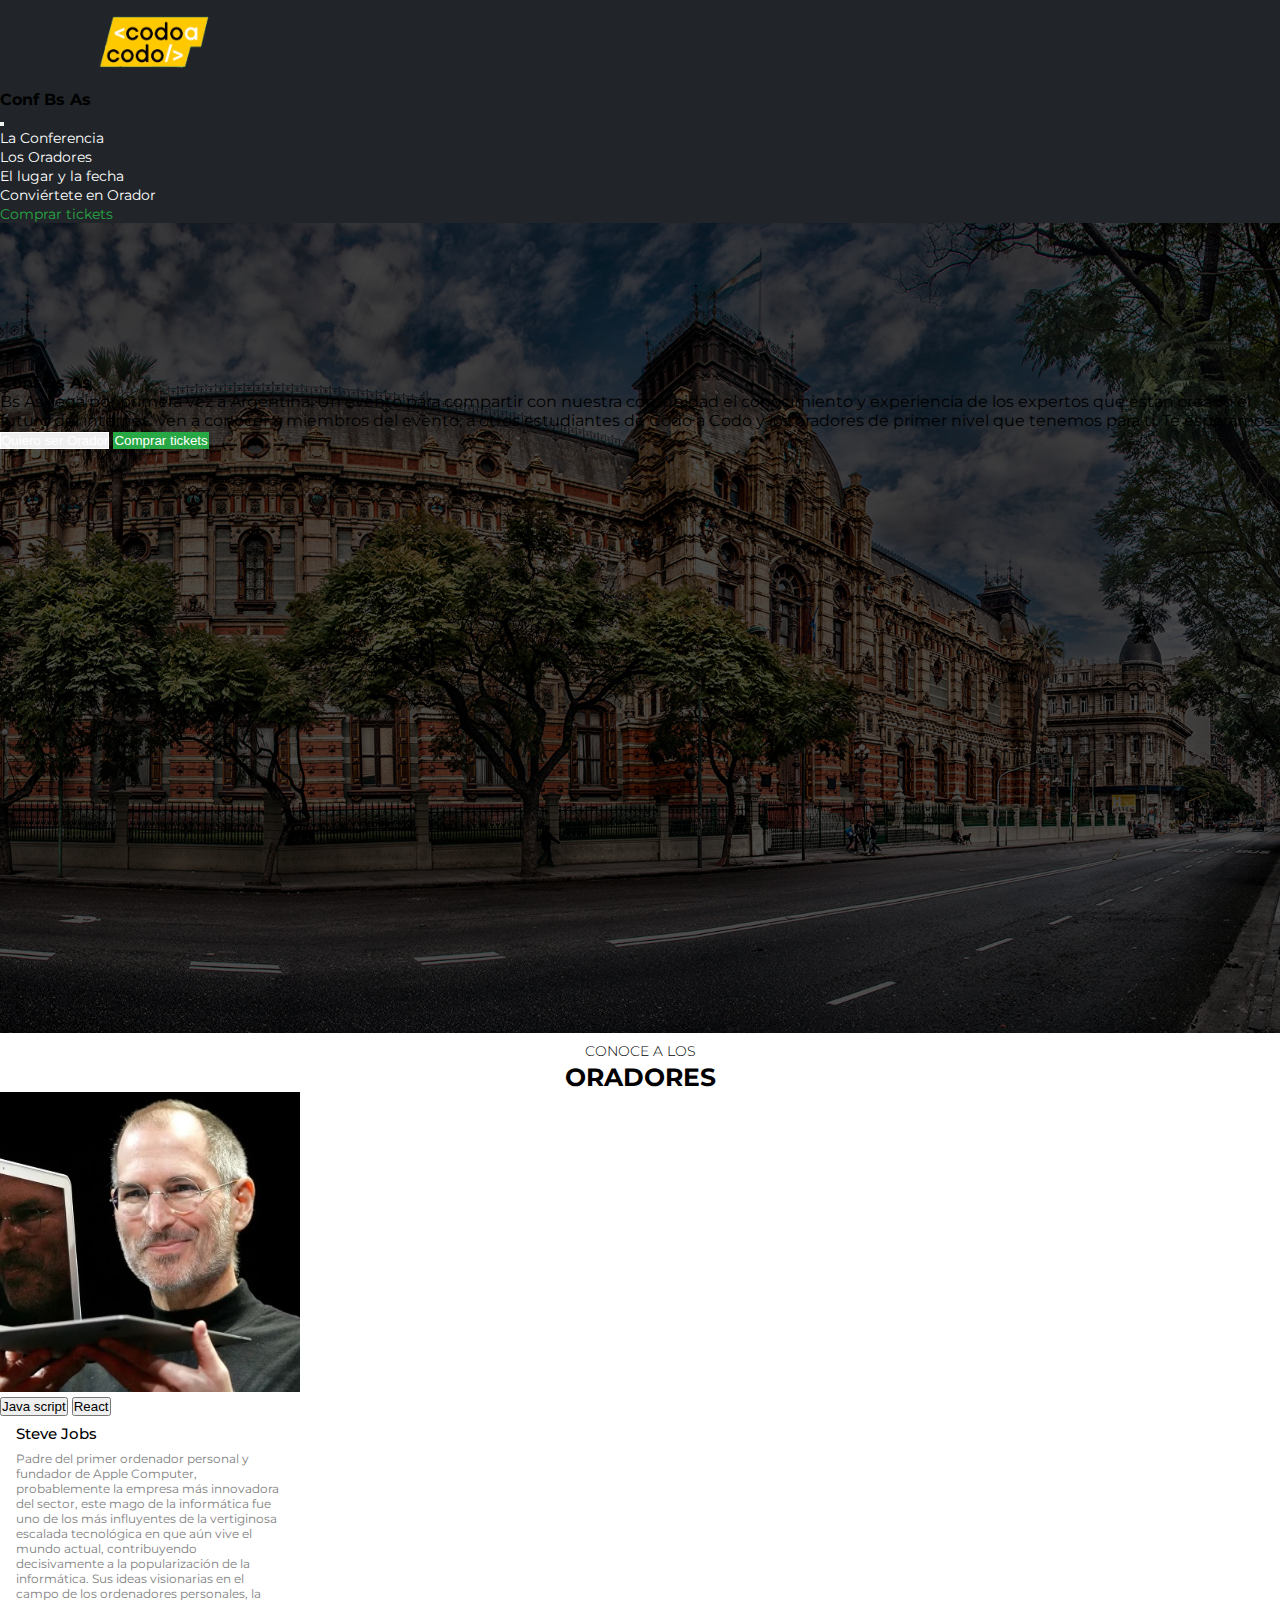
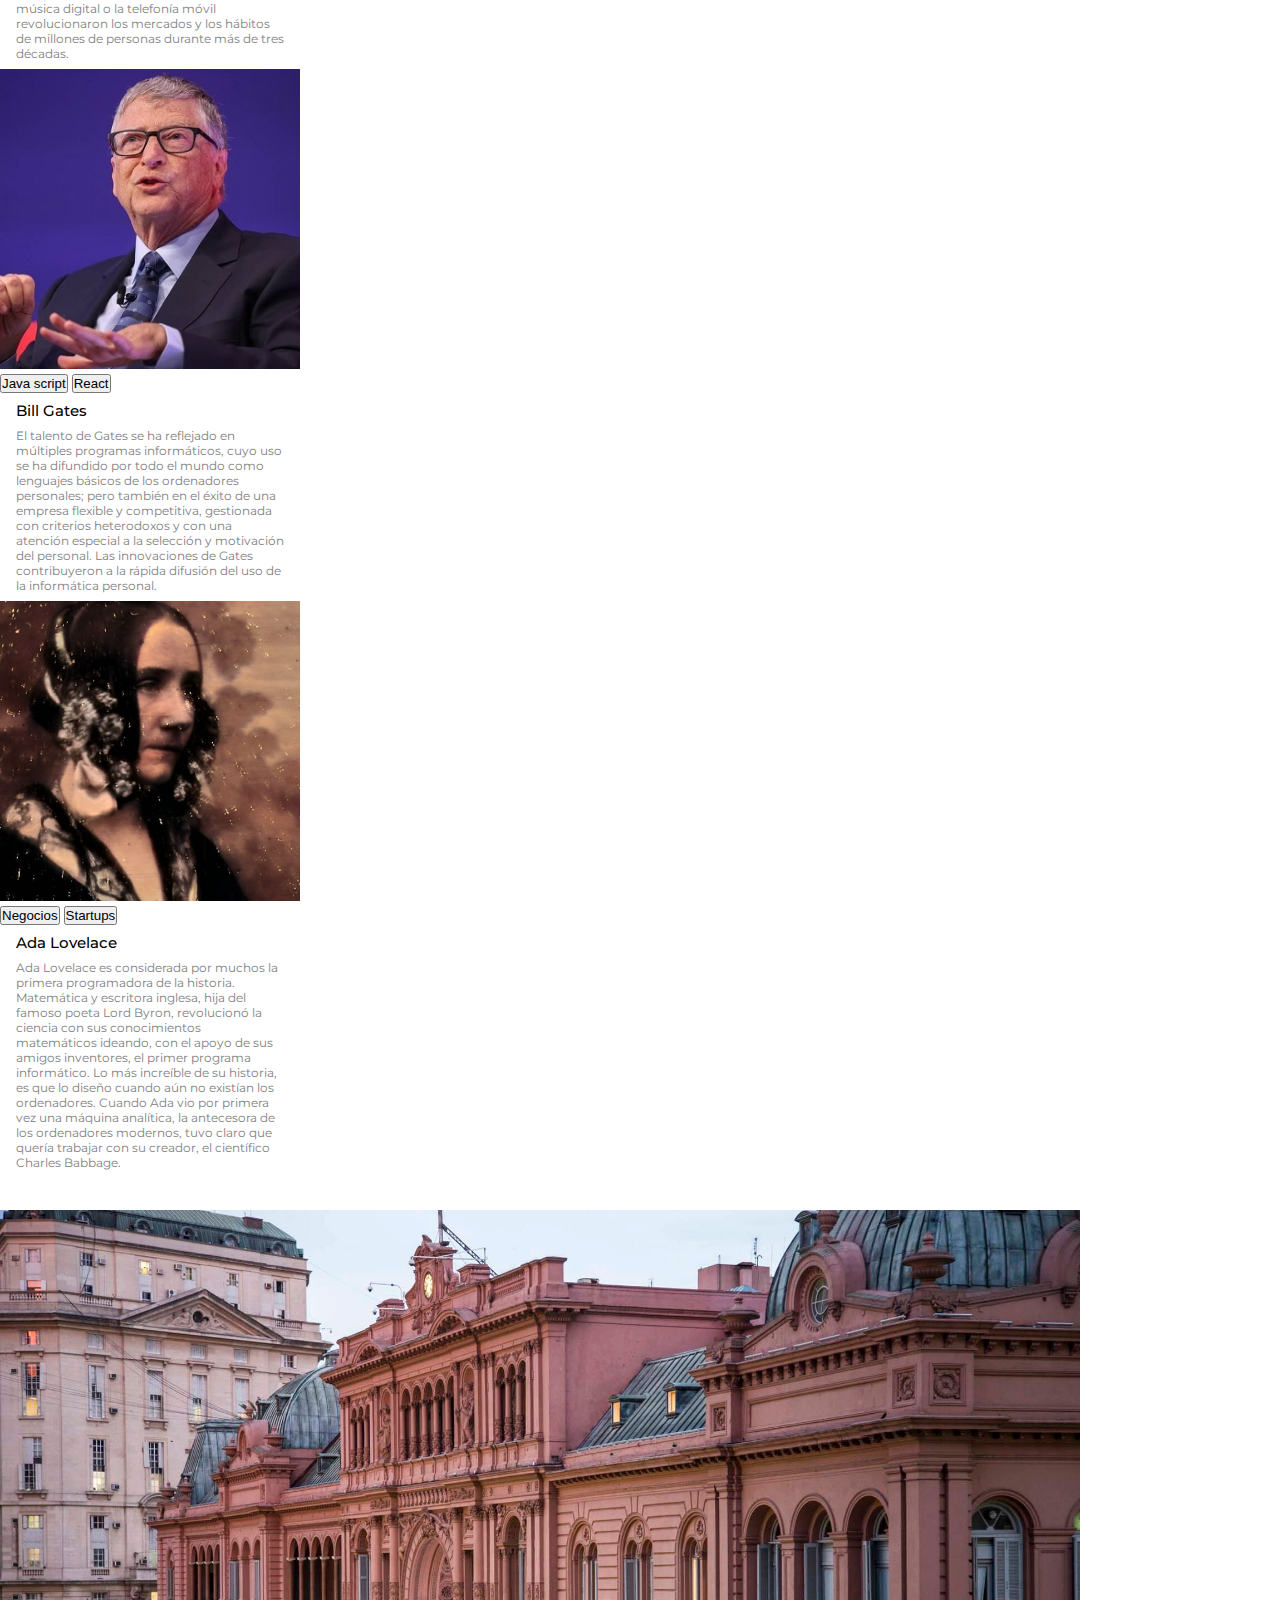
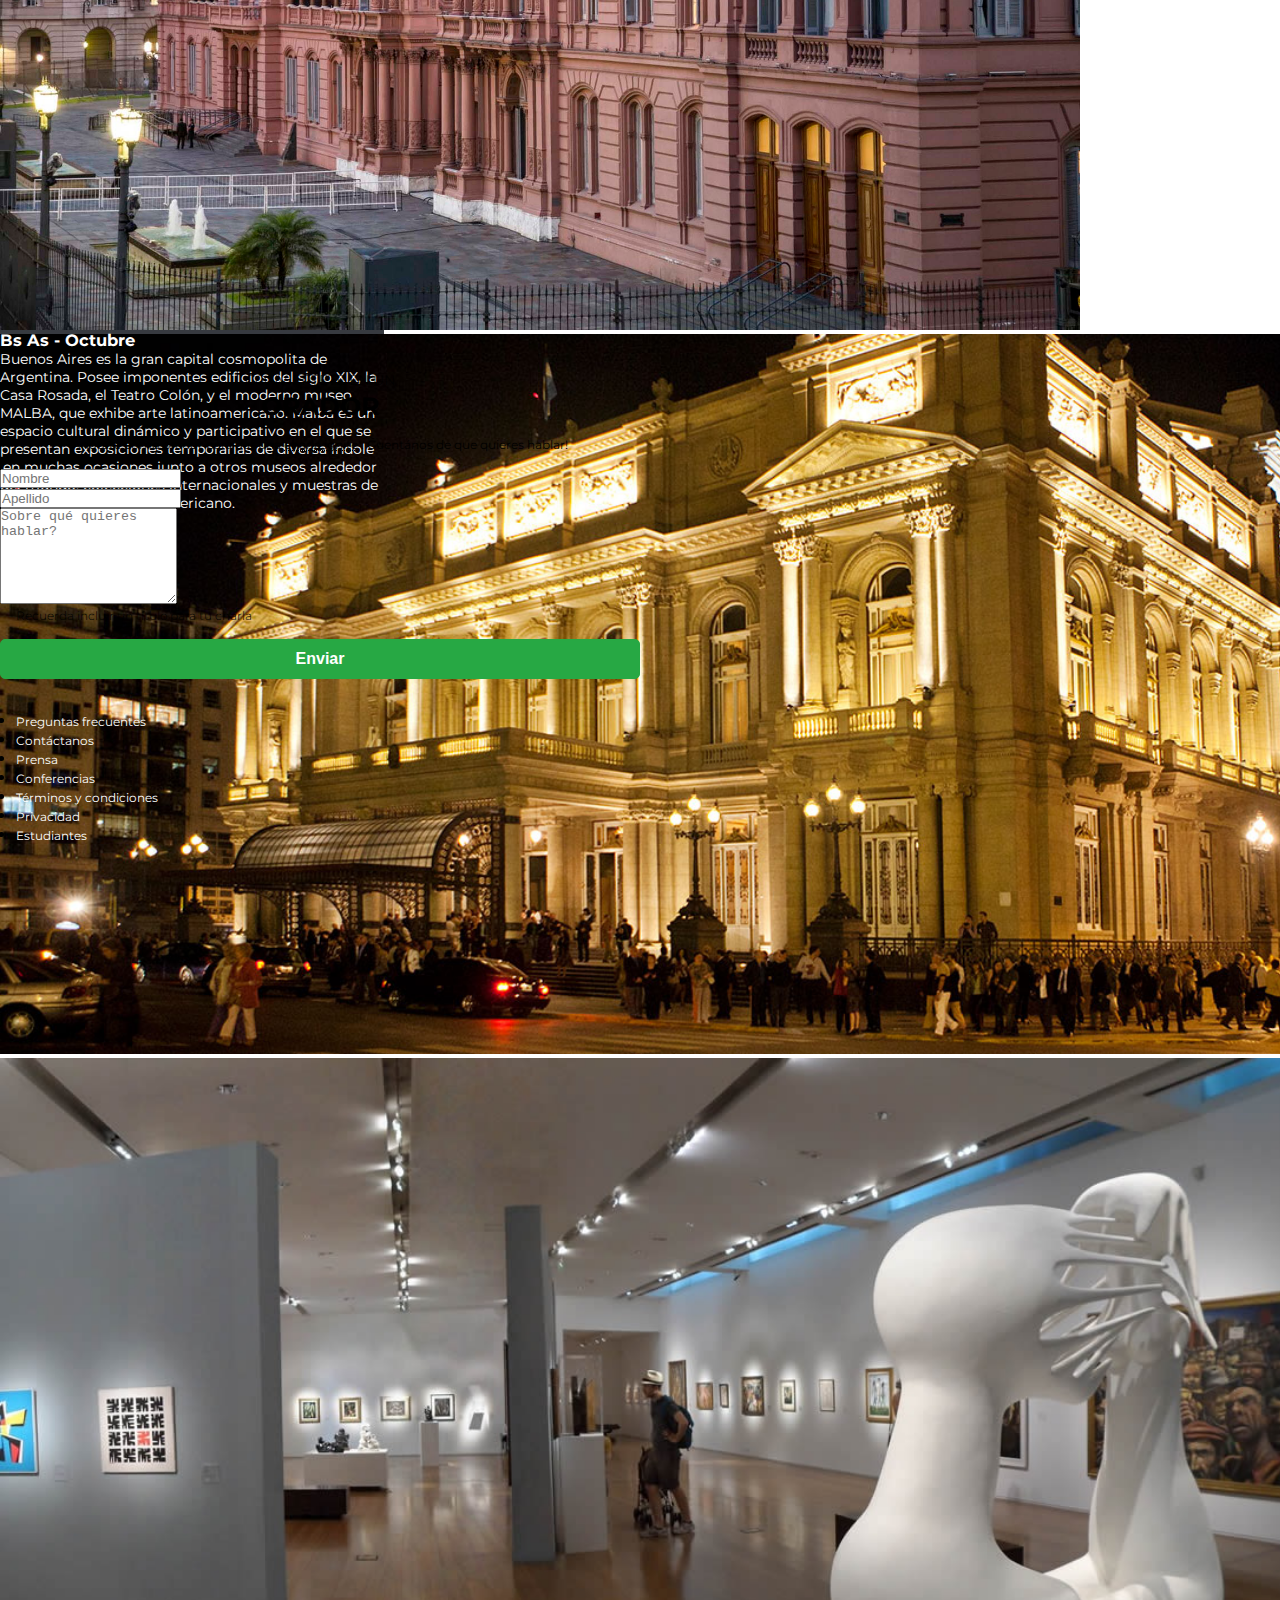
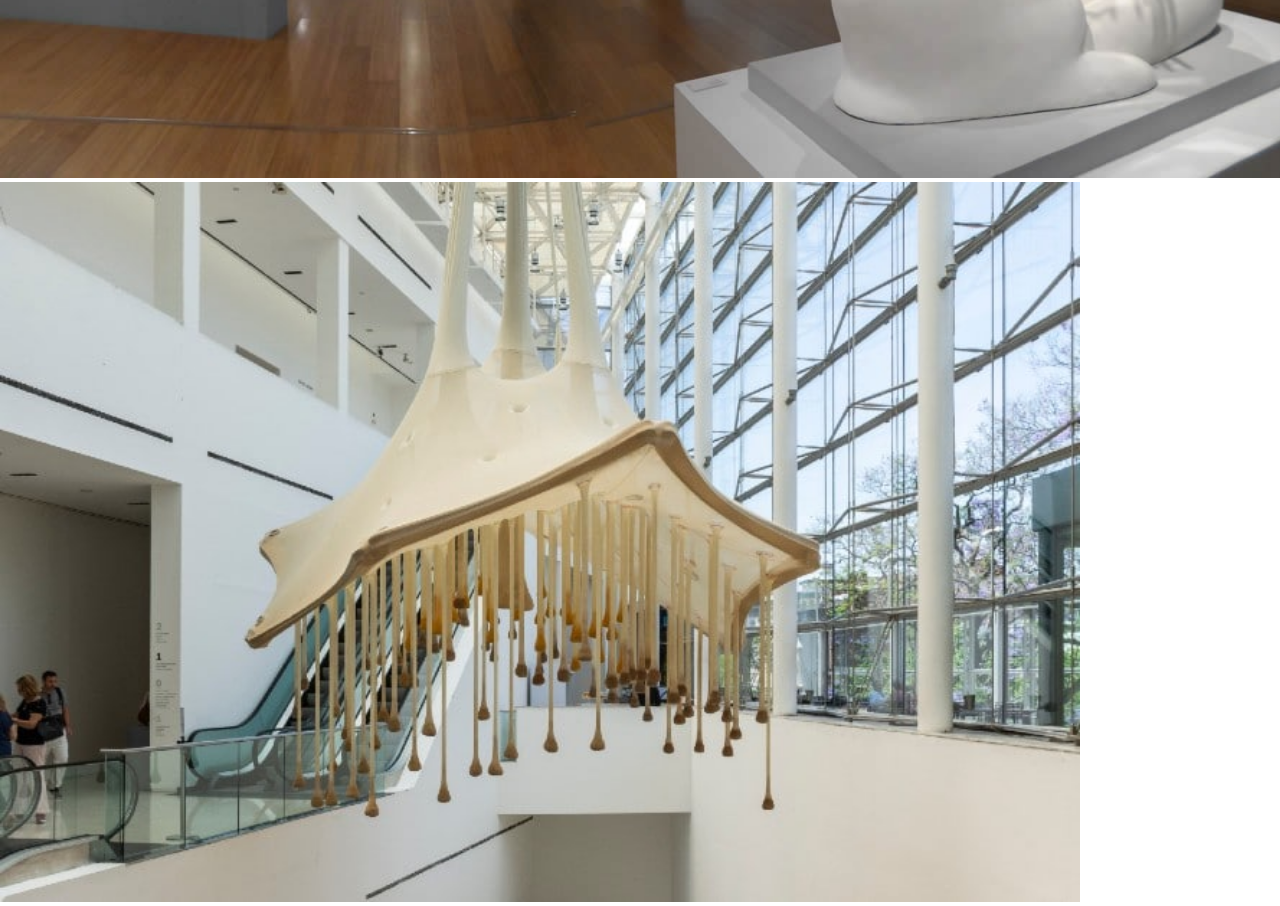
==== commit 308919dc: "correciones varias favicon yse agrega una imagen del museo malba al carousel" ====
--- a/index.html
+++ b/index.html
@@ -14,7 +14,7 @@
         integrity="sha384-EVSTQN3/azprG1Anm3QDgpJLIm9Nao0Yz1ztcQTwFspd3yD65VohhpuuCOmLASjC" crossorigin="anonymous">
 
     <link rel="stylesheet" href="./css/estilos.css">
-    <title>Document</title>
+    <title>Proyecto CAC Bs As</title>
 </head>
 
 <body>
@@ -24,7 +24,7 @@
         <div class="cajaHeader container-fluid">
             <div class="row d-flex align-items-center">
                 <div class="col-xl-2 text-right col-12 text-center">
-                    <a href="#"><img src="./assets/img/codoacodo.png" class="imagenHeader" alt="logo"></a>
+                    <a href="#"><img src="./assets/img/codoacodo.png" class="imagenHeader" alt="logo CAC"></a>
                 </div>
                 <div class="col-xl-2  col-12 text-center">
                     <h4 class="text-white">Conf Bs As</h4>
@@ -187,14 +187,17 @@
                     <div id="carouselExampleSlidesOnly" class="carousel slide" data-bs-ride="carousel">
                         <div class="carousel-inner">
                             <div class="carousel-item active">
-                                <img src="./assets/img/casarosada.jpg" class="d-block w-100" alt="...">
+                                <img src="./assets/img/casarosada.jpg" class="d-block w-100" alt="Casa Rosada">
                             </div>
                             <div class="carousel-item">
-                                <img src="./assets/img/teatrocolon.jpg" class="d-block w-100" alt="...">
+                                <img src="./assets/img/teatrocolon.jpg" class="d-block w-100" alt="Teatro Colon">
                             </div>
                             <div class="carousel-item">
-                                <img src="./assets/img/malbarecortado.jpg" class="d-block w-100" alt="...">
-                            </div>
+                                <img src="./assets/img/malbarecortado.jpg" class="d-block w-100" alt="Museo Malba">
+                            </div>
+                            <div class="carousel-item">
+                                <img src="./assets/img/malba-buenos-aires.jpg" class="d-block w-100" alt="Museo Malba">
+                            </div>   
                         </div>
                     </div>
 
--- a/css/estilos.css
+++ b/css/estilos.css
@@ -346,17 +346,17 @@
   /*--------------------estilado de section lugay y fecha para celular------*/
 
   .lugarYfecha {
-    height: 100vh;
+    height: 90vh;
     position: relative;
   }
     .carousel-item img {
-      height: 100vh;
+      height: 90vh;
       object-fit: cover;
     }
 
     .columnaIzquierda {
       width: 100%;
-      height: 100vh;
+      height: 90vh;
       position: absolute;
       top: 50%;
       left: 50%;
@@ -366,7 +366,7 @@
 
     .columnaDerecha {
       width: 100%;
-      height: 100vh;
+      height: 90vh;
       position: absolute;
       background-color: transparent;
       top: 50%;
@@ -427,18 +427,18 @@
   
     /*-------------------Estilado Lugar y fecha para tablets----------*/
     .lugarYfecha {
-      height: 100vh;
+      height: 90vh;
       position: relative;
     }
 
     .carousel-item img {
-      height: 100vh;
+      height: 90vh;
       object-fit: cover;
     }
 
     .columnaIzquierda {
       width: 100%;
-      height: 100vh;
+      height: 90vh;
       position: absolute;
       top: 50%;
       left: 50%;
@@ -448,7 +448,7 @@
 
     .columnaDerecha {
       width: 100%;
-      height: 100vh;
+      height: 90vh;
       position: absolute;
       background-color: transparent;
       top: 50%;
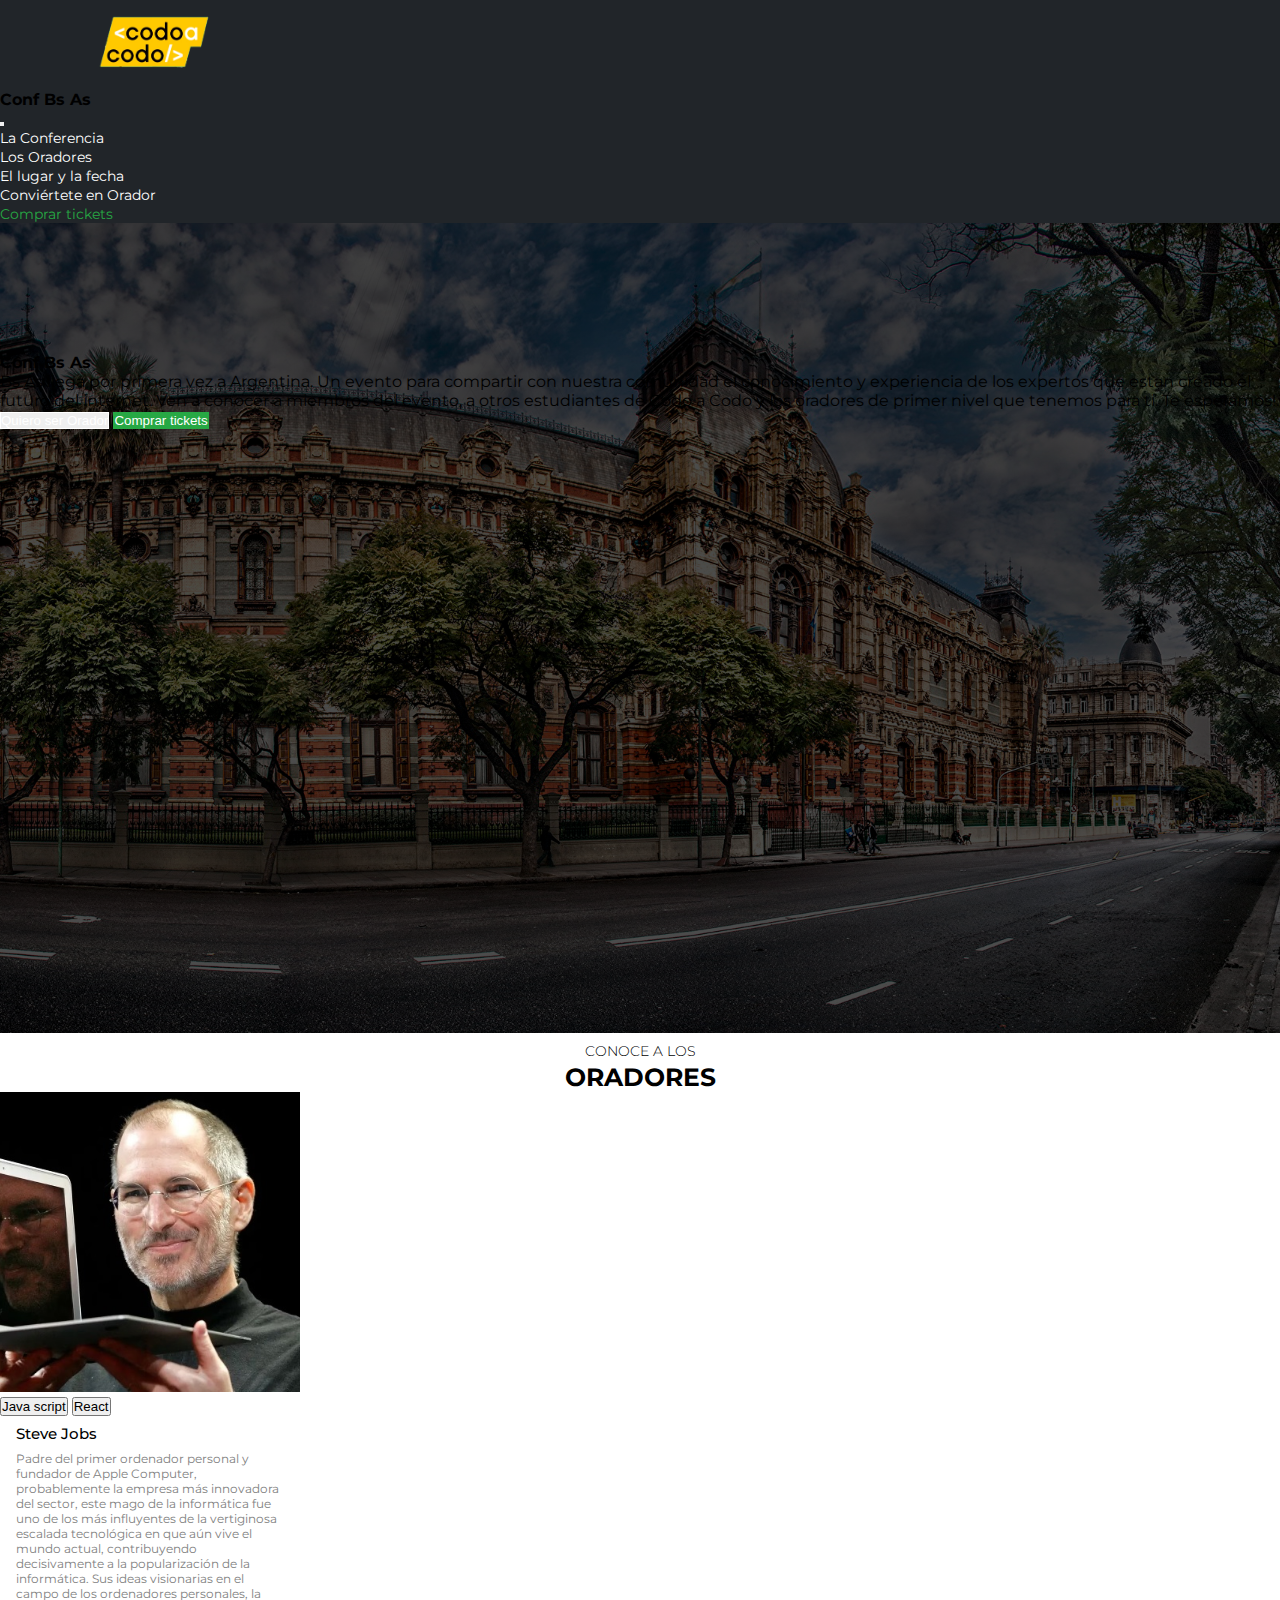
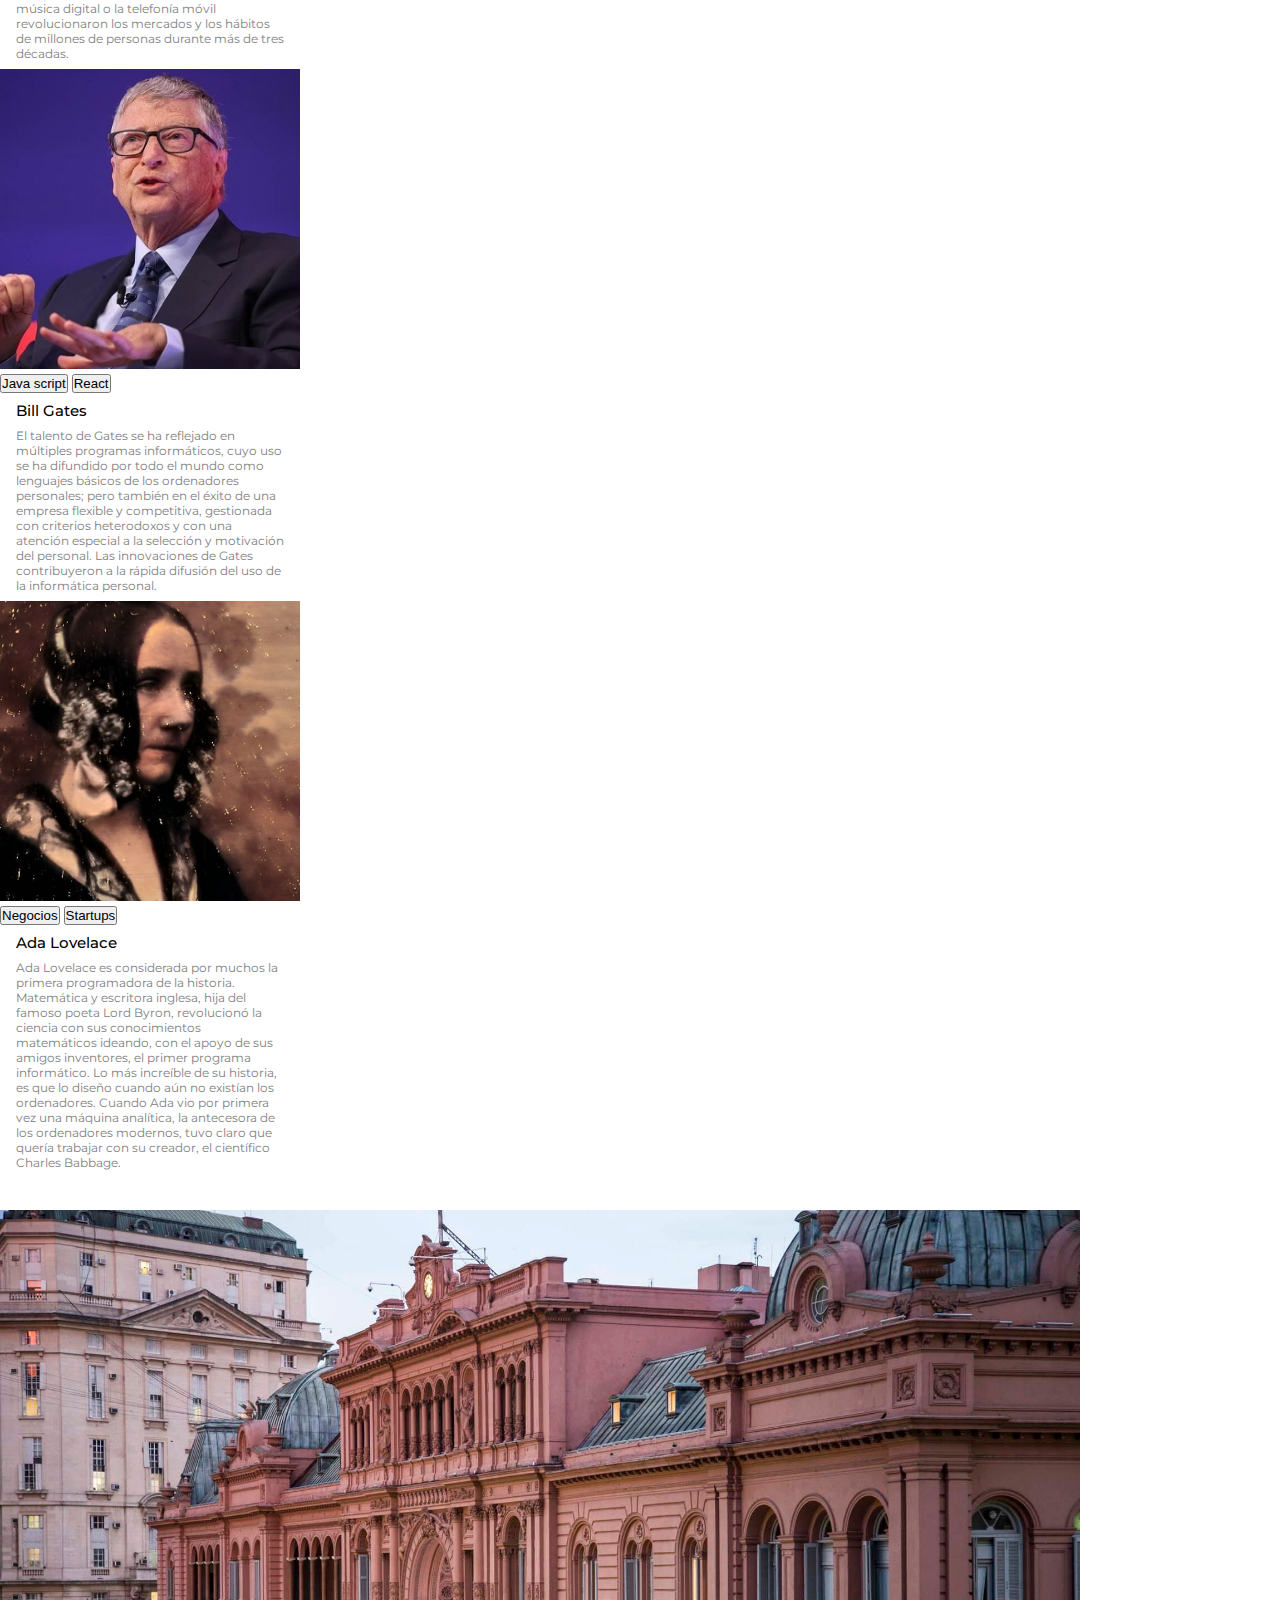
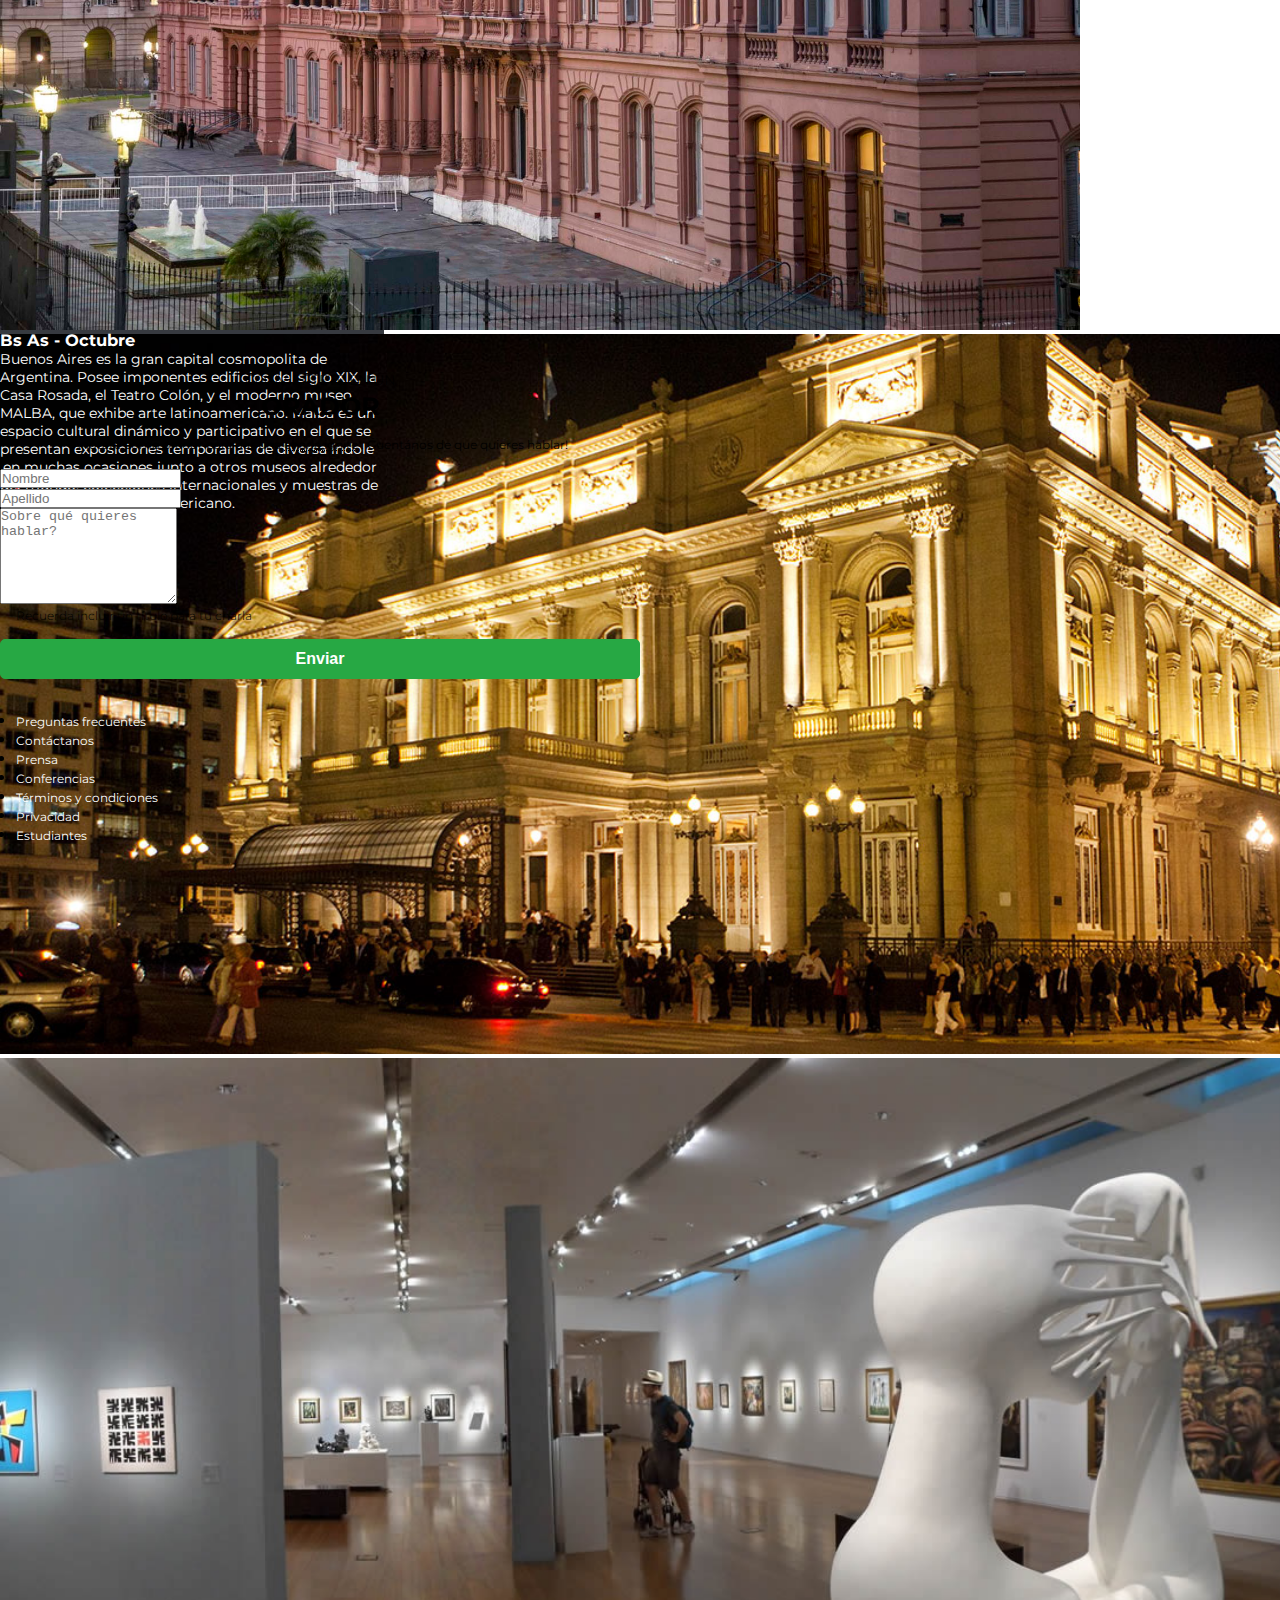
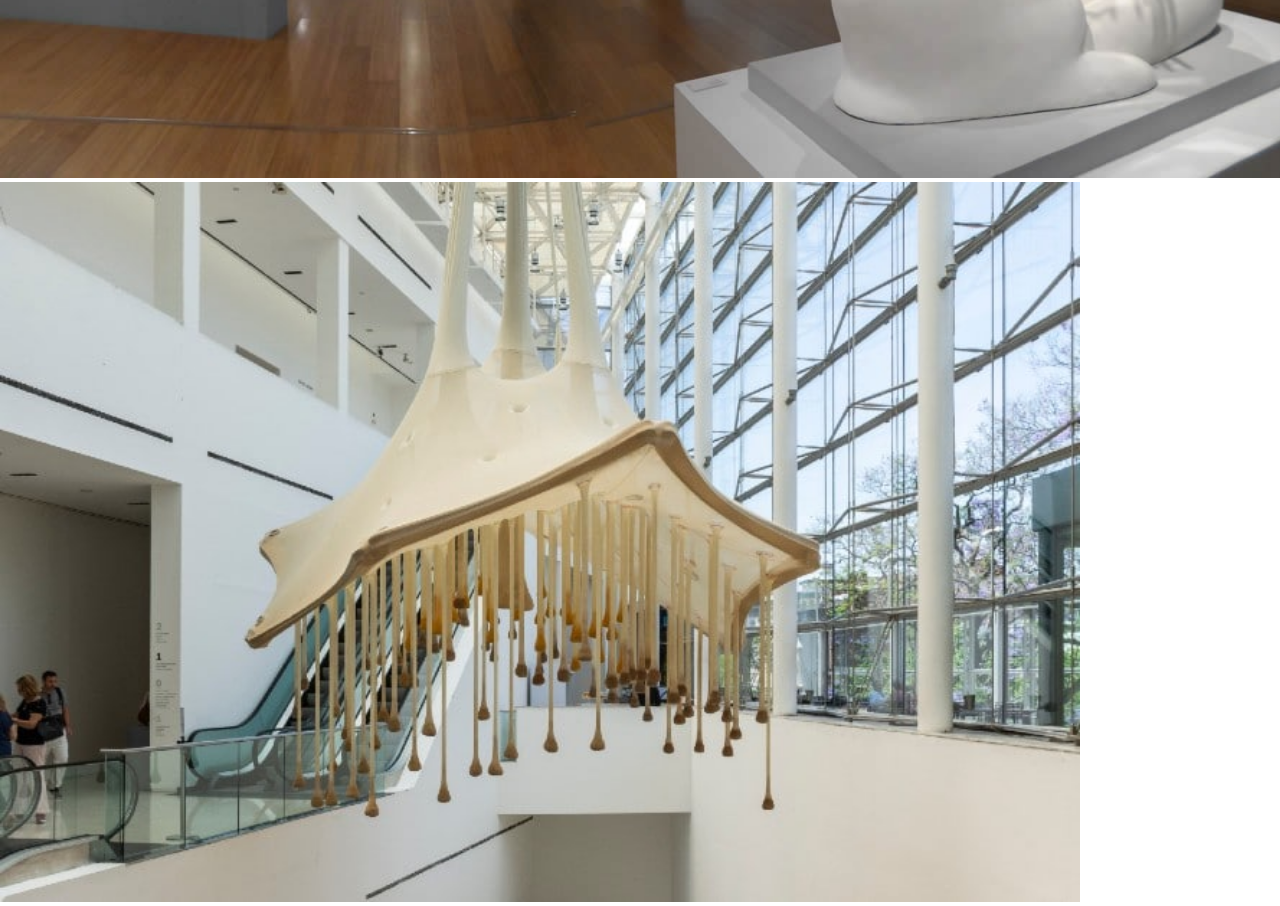
==== commit bf7c579f: "se corrigio en section la conferencia y margen top section lugar y fecha" ====
--- a/index.html
+++ b/index.html
@@ -72,26 +72,24 @@
             <!-- imagen  -->
 
             <div class="laConferencia container">
-                <div class="row justify-content-sm-center justify-content-md-center justify-content-xl-end align-items-end">
-                    <div class="col-sm-12  pt-sm-1 col-md-12  pt-md-1 col-xl-6 pt-xl-5">
-                        <h4 class="h1LaConfe text-white text-sm-center text-md-center text-xl-end">Conf Bs As</h4>
-                        <p class="pLaConfe text-white text-sm-center text-md-center text-xl-end ">Bs As llega por
+                <div class="row justify-content-xl-end">
+                    <div class="col-12  pt-1  col-xl-6 pt-xl-5 ">
+                        <h4 class="h1LaConfe text-white col-12 text-center col-xl-12 text-xl-end">Conf Bs As</h4>
+                        <p class="pLaConfe text-white col-12 text-center col-xl-12 text-xl-end ">Bs As llega por
                             primera vez a Argentina. Un evento para compartir con nuestra comunidad el conocimiento y
                             experiencia de los expertos que estan creado el futuro del internet. Ven a conocer a
                             miembros del evento, a otros estudiantes de Codo a Codo y los oradores de primer nivel que
                             tenemos para ti. Te esperamos!.</p>
-                    </div>
-
-                    <div class="row d-inline text-sm-center pt-sm-1 text-md-center pt-md-1 text-xl-end pt-xl-3">
-                        <a href="#convierteteEnOrador">
-                            <button type="button" class="btnOrador btn btn-outline-secondary btn-sm">
-                                Quiero ser Orador</button></a>
-
-
-                        <a href="./pages/comprar_tickets.html">
-                            <button type="button" class="btnTickets btn btn-success btn-sm"> Comprar
-                                tickets</button></a>
-
+                            <div class="col-12 text-center col-xl-12 text-xl-end">
+                            <a href="#convierteteEnOrador">
+                                <button type="button" class="btnOrador btn btn-outline-secondary btn-sm">
+                                    Quiero ser Orador</button></a>
+    
+    
+                            <a href="./pages/comprar_tickets.html">
+                                <button type="button" class="btnTickets btn btn-success btn-sm"> Comprar
+                                    tickets</button></a> 
+                            </div>
                     </div>
 
                 </div>
@@ -107,7 +105,7 @@
         <section id="losOradores" class="Oradores container">
             <h2><span class="h2conoce">CONOCE A LOS </span><br><span class="h2oradores">ORADORES</span></h2>
             <div class="contenedorGrid row justify-content-center">
-                <div class="gridCard col-xl-4 col-sm-12">
+                <div class="gridCard col-xl-4 col-sm-12 ">
                     <div class="card w-100 h-100">
                         <img src="./assets/img/steverecortado.jpg" class="card-img-top w-auto" alt="foto Steve Jobs">
                         <div class="card-body">
@@ -129,7 +127,7 @@
                         </div>
                     </div>
                 </div>
-                <div class="gridCard col-xl-4 col-sm-12">
+                <div class="gridCard col-xl-4 col-sm-12 ">
 
                     <div class="card w-100 h-100">
                         <img src="./assets/img/billrecortado.jpg" class="card-img-top w-auto" alt="Foto Bill Gates">
@@ -150,7 +148,7 @@
                     </div>
                 </div>
 
-                <div class="gridCard col-xl-4 col-sm-12">
+                <div class="gridCard col-xl-4 col-sm-12 ">
                     <div class="card w-100 h-100">
                         <img src="./assets/img/adarecortada.jpg" class="card-img-top w-auto" alt="foto de Ada Lovelace">
                         <div class="card-body">
@@ -202,7 +200,7 @@
                     </div>
 
                 </div>
-                <div class="col-sm-12 pt-sm-1 col-xl-6 pt-xl-2 columnaDerecha">
+                <div class="col-12 pt-4 col-xl-6 pt-xl-4 columnaDerecha">
                     <h3> Bs As - Octubre</h3>
 
                     <p>Buenos Aires es la gran capital cosmopolita de Argentina. Posee imponentes edificios del siglo
--- a/css/estilos.css
+++ b/css/estilos.css
@@ -94,7 +94,9 @@
  
 }
 .laConferencia{
- padding-top:150px;
+ 
+ height: 90vh;
+ padding-top:130px;
 }
 
 /*estilado boton queres ser orador */
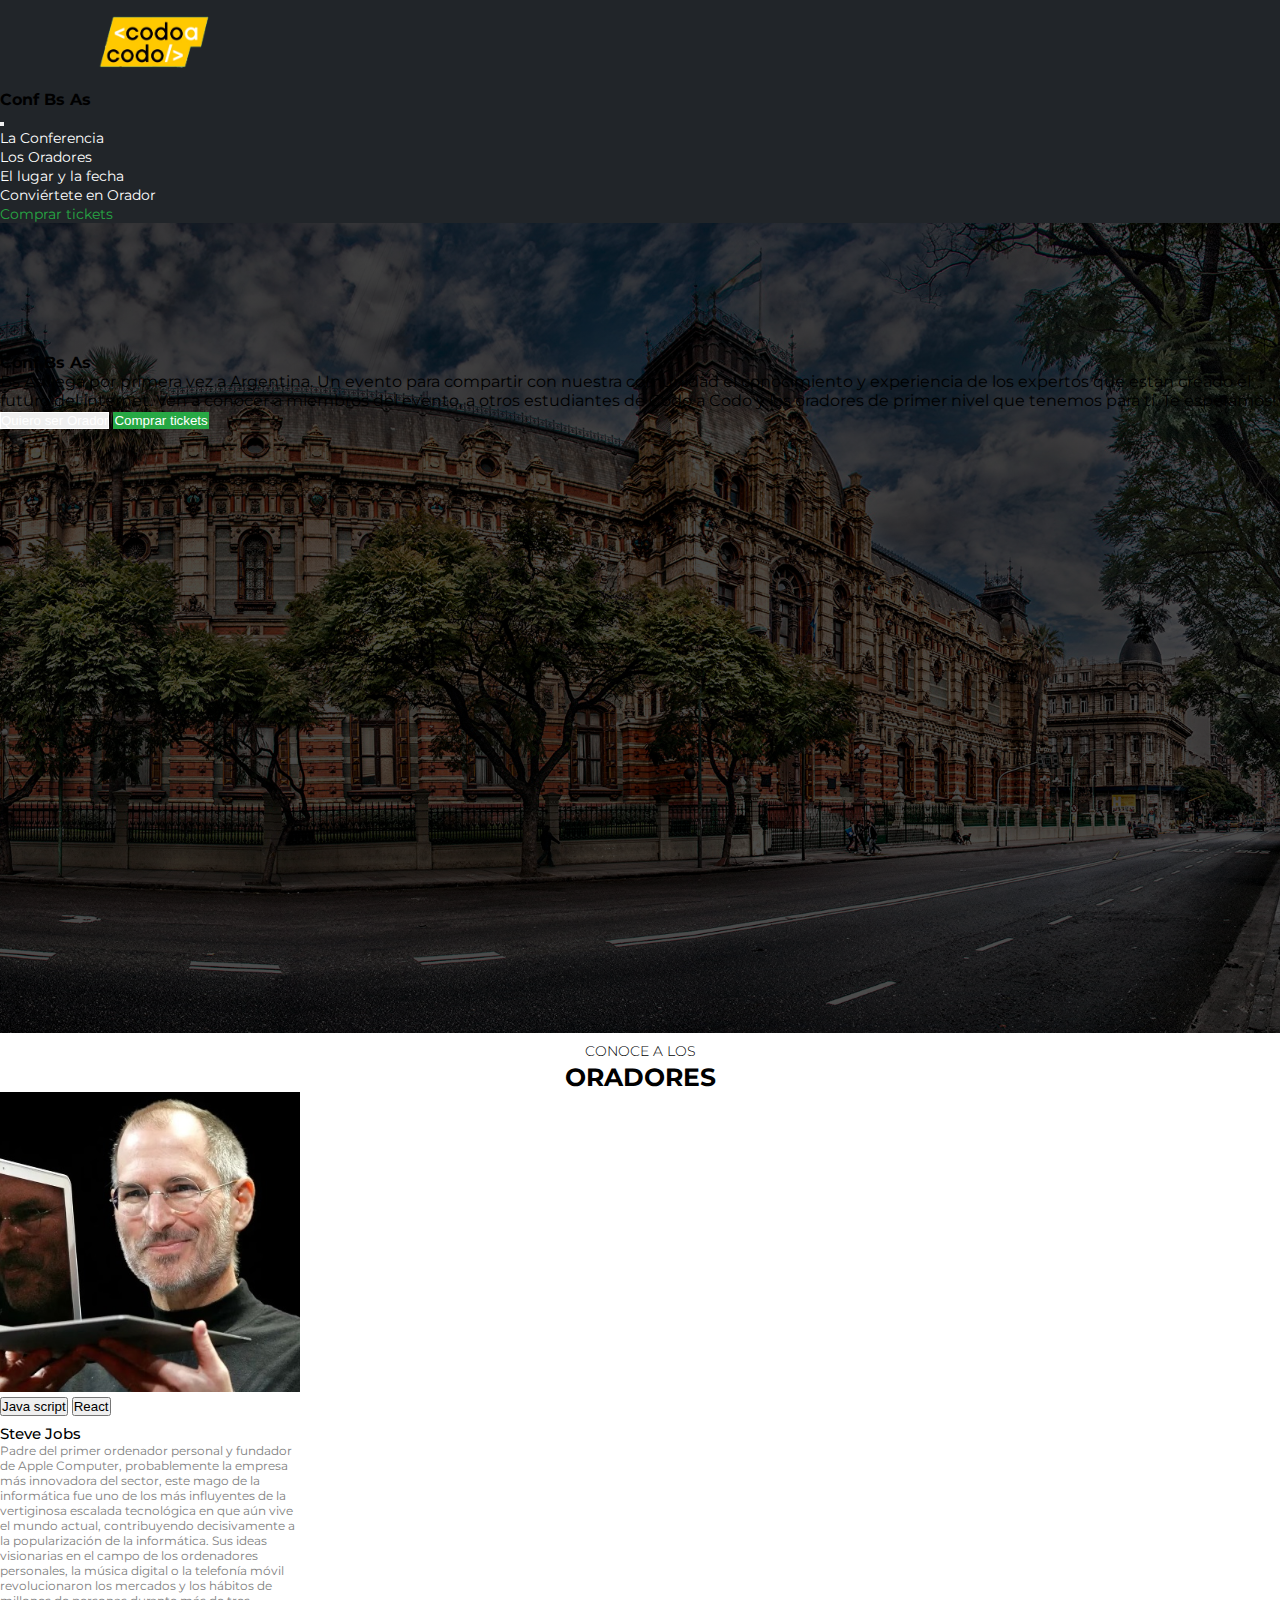
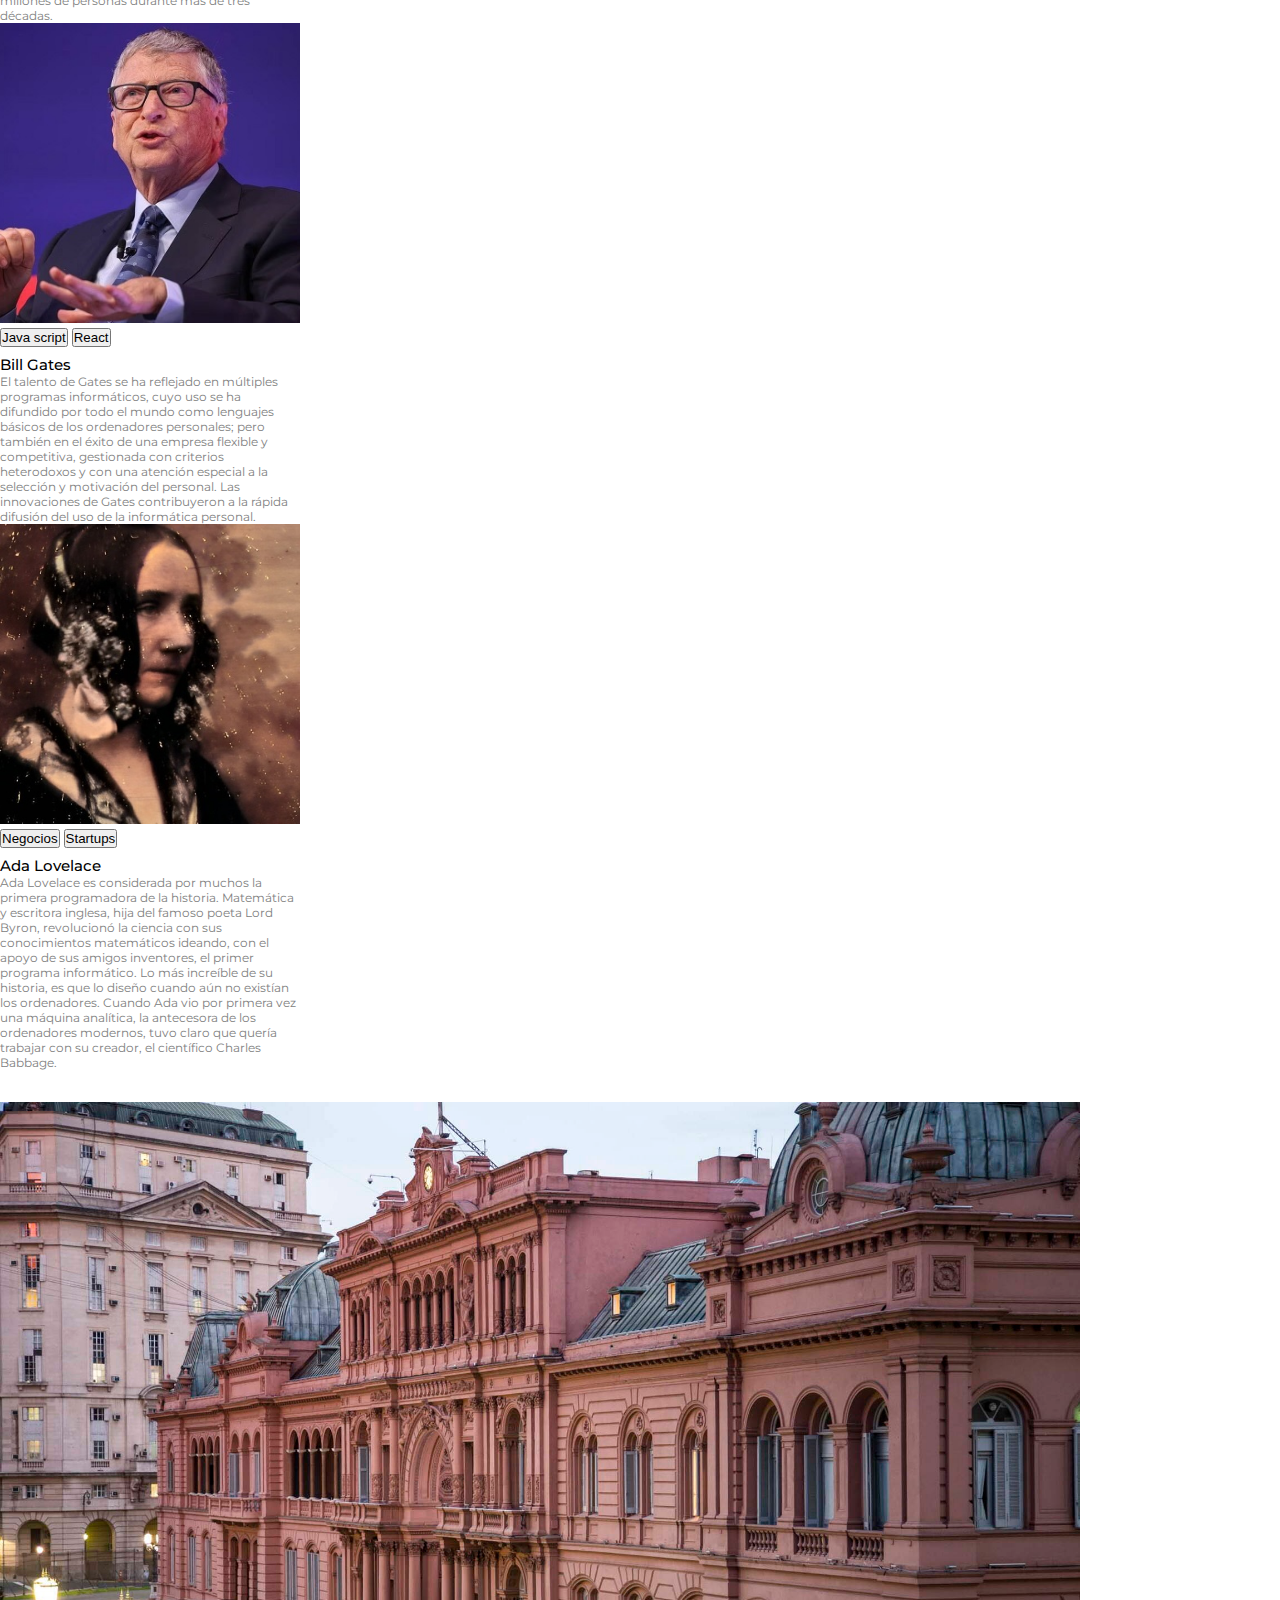
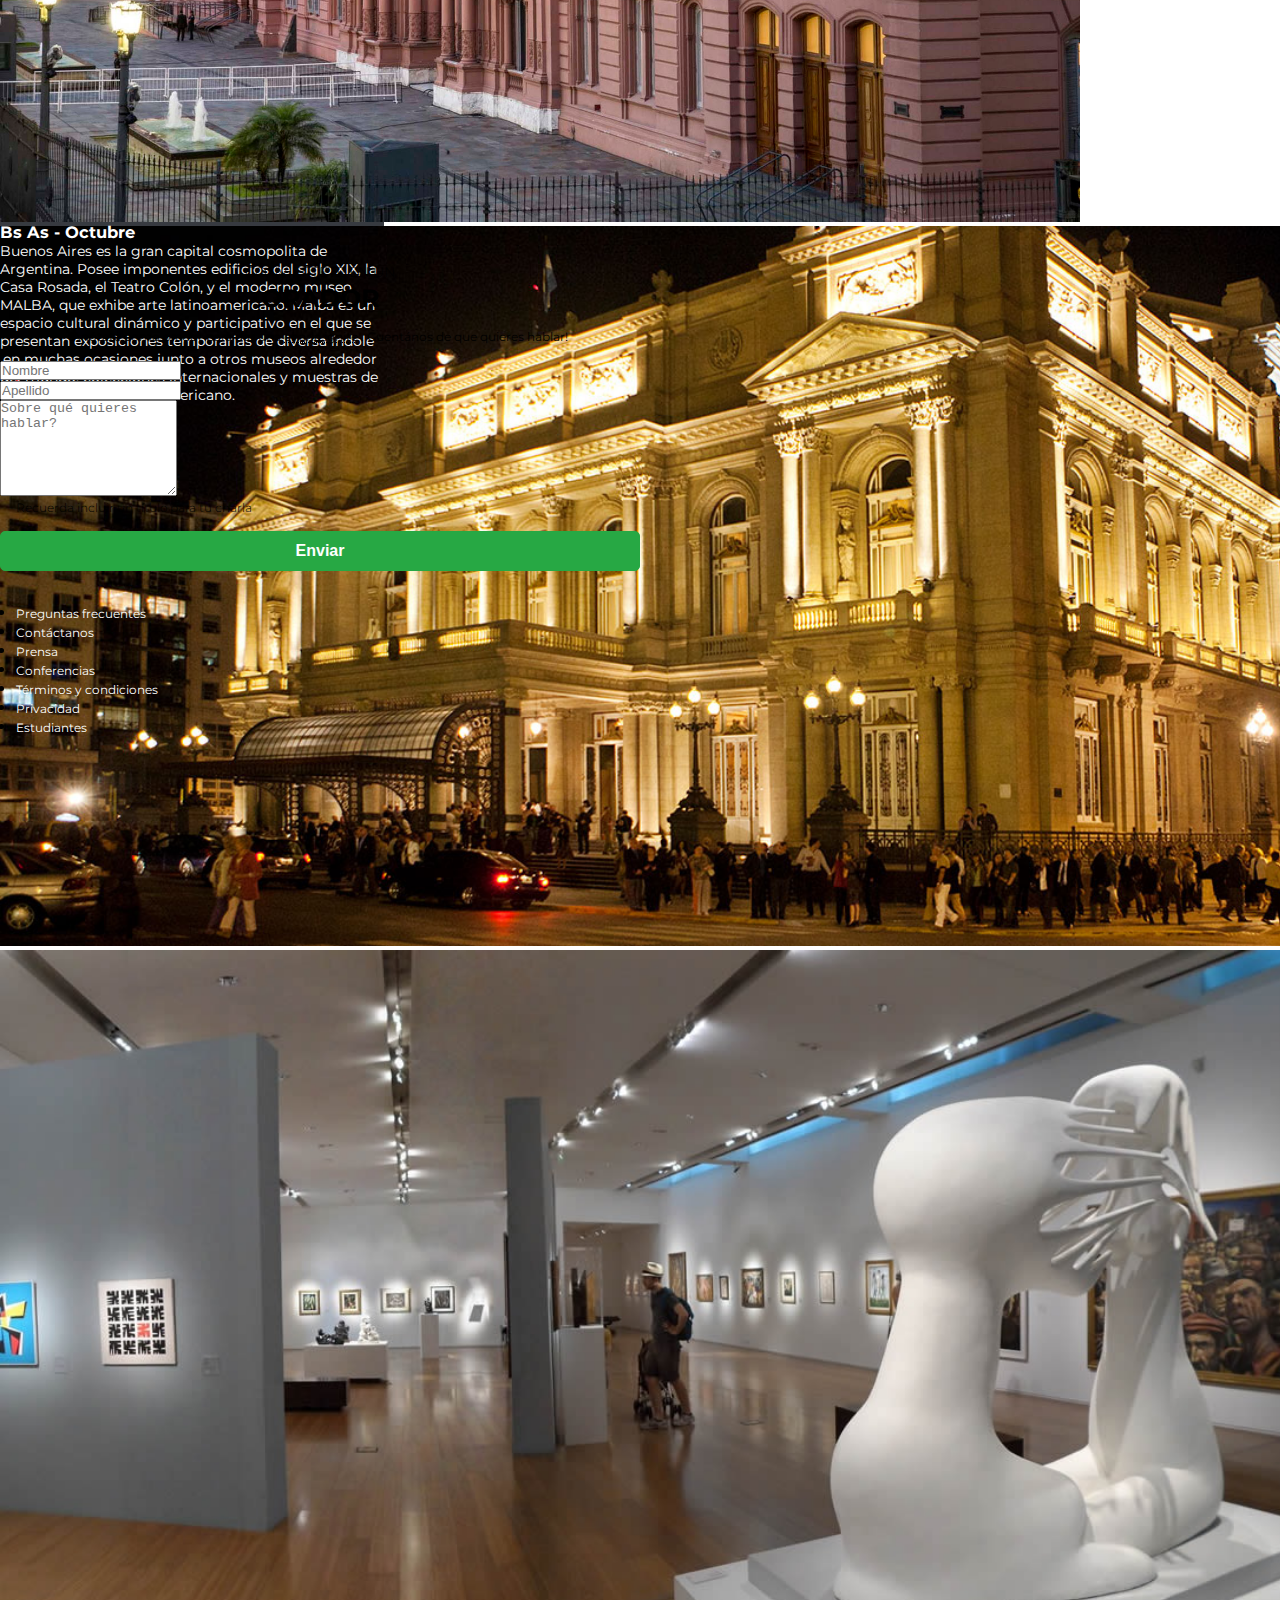
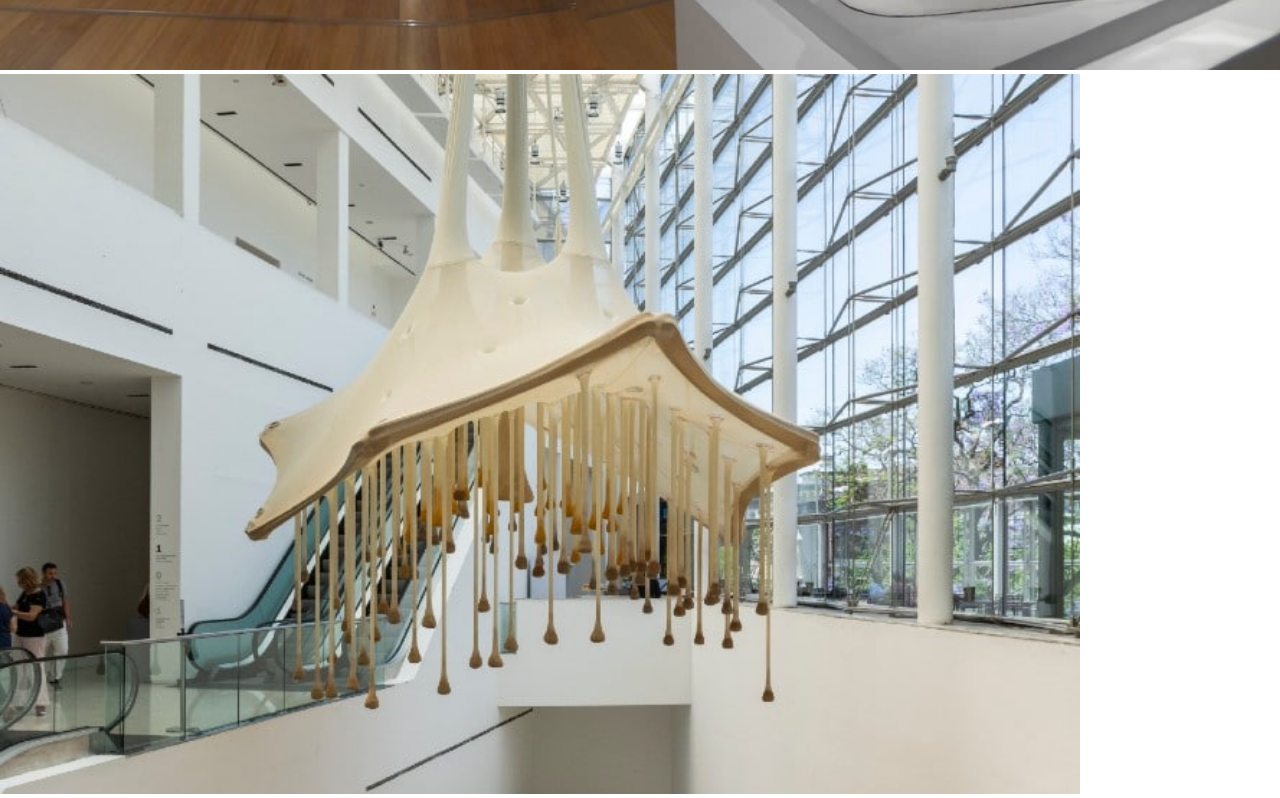
==== commit 75b8017e: "va con el archivo comprar.html donde esta la pagina de comprar tickets solo si javascript" ====
--- a/index.html
+++ b/index.html
@@ -41,11 +41,11 @@
                             </button>
                             <div class="collapse navbar-collapse ms-auto" id="navbarSupportedContent">
 
-                                <ul class="navbar-nav ">
-                                    <li class="nav-item">
+                                <ul class="navbar-nav pt-3">
+                                    <li class="nav-item ">
                                         <a class="linkNav" href="#laConferencia">La Conferencia</a>
                                     </li>
-                                    <li class="nav-item">
+                                    <li class="nav-item ">
                                         <a class="linkNav" href="#losOradores">Los Oradores</a>
                                     </li>
                                     <li class="nav-item">
@@ -108,7 +108,7 @@
                 <div class="gridCard col-xl-4 col-sm-12 ">
                     <div class="card w-100 h-100">
                         <img src="./assets/img/steverecortado.jpg" class="card-img-top w-auto" alt="foto Steve Jobs">
-                        <div class="card-body">
+                        <div class="card-body text-left">
                             <button type="button" class="btn btn-info btn-sm" disable>Java script</button>
                             <button type="button" class="btn btn-warning btn-sm" disable>React</button>
                             <h5>Steve Jobs</h5>
--- a/css/estilos.css
+++ b/css/estilos.css
@@ -168,22 +168,19 @@
 
 }
 
-.gridCard h4 {
-
-  margin-top: 1rem;
-}
+
 
 .gridCard h5 {
   font-weight: 500;
   font-size: 15px;
-  margin-left: 1rem;
   padding-top: 0.5rem;
 
 
 }
 
 .gridCard p {
-  margin: 0.5rem 1rem;
+  /*
+  margin-top:1rem;*/
   color: grey;
   font-size: 12px;
 
